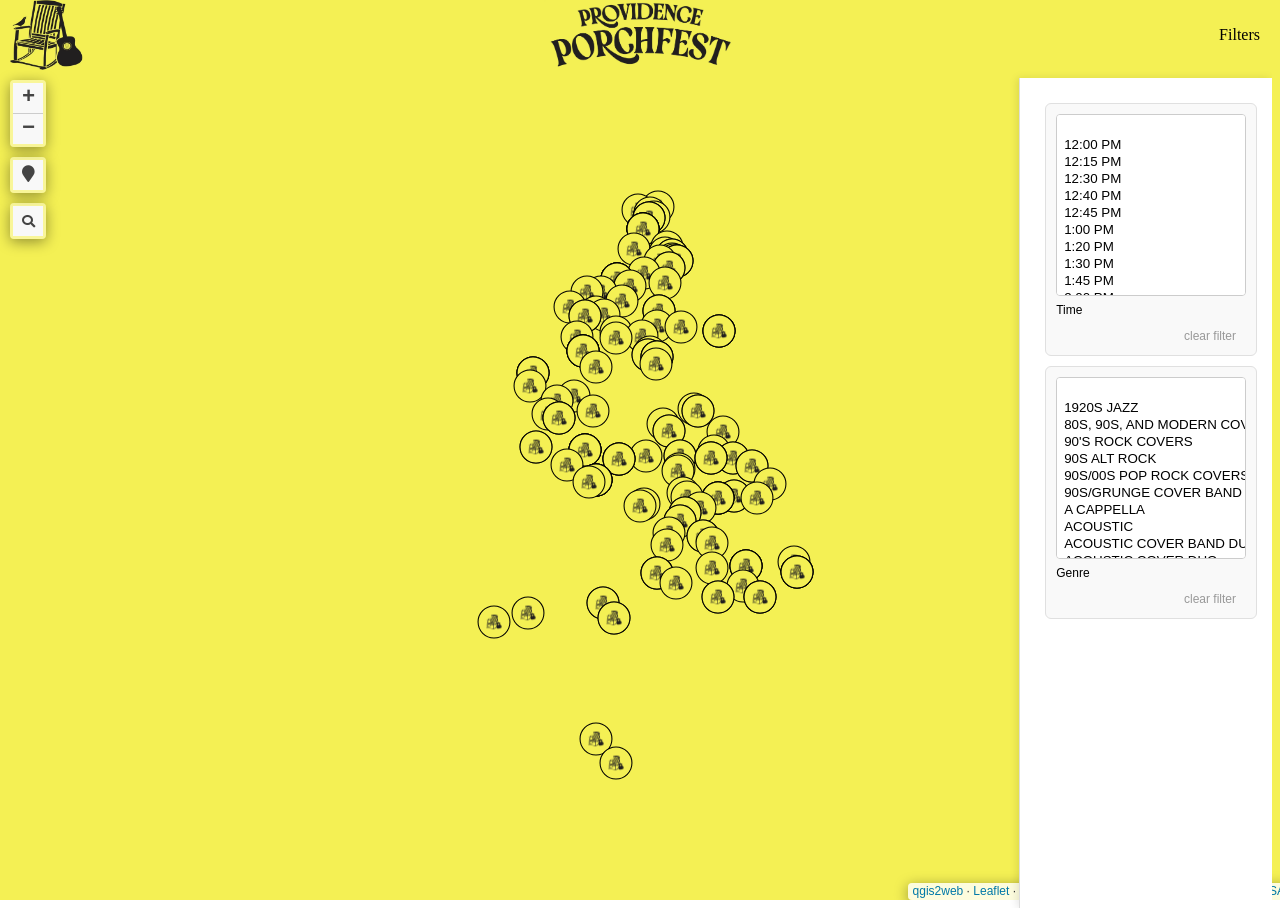
==== index.html @ 0c7246b8 "Add files via upload" ====
<!doctype html>
<html lang="en">
    <head>
        <meta charset="utf-8">
        <meta http-equiv="X-UA-Compatible" content="IE=edge">
        <meta name="viewport" content="initial-scale=1,user-scalable=no,maximum-scale=1,width=device-width">
        <meta name="mobile-web-app-capable" content="yes">
        <meta name="apple-mobile-web-app-capable" content="yes">
        <link rel="stylesheet" href="css/leaflet.css">
        <link rel="stylesheet" href="css/L.Control.Layers.Tree.css">
        <link rel="stylesheet" href="css/L.Control.Locate.min.css">
        <link rel="stylesheet" href="css/qgis2web.css">
        <link rel="stylesheet" href="css/fontawesome-all.min.css">
        <link rel="stylesheet" href="css/filter.css">
<link rel="stylesheet" href="css/nouislider.min.css">
        <link rel="stylesheet" href="css/leaflet.photon.css">
        <style>
        html, body, {
            width: 100%;
            height: 100%;
            padding: 0;
            margin: 0;
        }
        </style>
        <title></title>
    </head>
    <body>
	<div id="header">
   		<img id="chair" src="css/images/chair.png" alt="Chair">
   		<img id="mainHeader" src="css/images/header.png" alt="Map Header">
  	<div id="filterToggle">Filters</div>
	</div>
	<div id="map"></div>
	<div id="bottomControls">
    		<button id="timeBtn">Time</button>
    		<button id="genreBtn">Genre</button>
	</div>
        <script src="js/qgis2web_expressions.js"></script>
        <script src="js/leaflet.js"></script>
	<script src="js/OverlappingMarkerSpiderfier.js"></script>
        <script src="js/L.Control.Layers.Tree.min.js"></script>
        <script src="js/L.Control.Locate.min.js"></script>
        <script src="js/leaflet.rotatedMarker.js"></script>
        <script src="js/leaflet.pattern.js"></script>
        <script src="js/leaflet-hash.js"></script>
        <script src="js/Autolinker.min.js"></script>
        <script src="js/rbush.min.js"></script>
        <script src="js/labelgun.min.js"></script>
        <script src="js/labels.js"></script>
        <script src="js/leaflet.photon.js"></script>
        <script src="js/tailDT.js"></script>
<script src="js/nouislider.min.js"></script>
<script src="js/wNumb.js"></script>
        <script src="data/geocodeq_1.js"></script>
        <script>
        var map = L.map('map', {
            zoomControl:false, maxZoom:28, minZoom:1
        });
	var oms = new OverlappingMarkerSpiderfier(map, {
  	  keepSpiderfied: true,
  	  nearbyDistance: 20,
   	 circleSpiralSwitchover: 9
	});
	var isSpiderfying = false;
	oms.addListener('spiderfy', function(markers) {
   	 isSpiderfying = true;
  	  markers.forEach(function(marker) {
    	    marker.closePopup();
  	  });
    setTimeout(function() {
        isSpiderfying = false;
    }, 100);
});
        var hash = new L.Hash(map);
        map.attributionControl.setPrefix('<a href="https://github.com/qgis2web/qgis2web" target="_blank">qgis2web</a> &middot; <a href="https://leafletjs.com" title="A JS library for interactive maps">Leaflet</a> &middot; <a href="https://qgis.org">QGIS</a>');
        var autolinker = new Autolinker({truncate: {length: 30, location: 'smart'}});
        // remove popup's row if "visible-with-data"
        function removeEmptyRowsFromPopupContent(content, feature) {
         var tempDiv = document.createElement('div');
         tempDiv.innerHTML = content;
         var rows = tempDiv.querySelectorAll('tr');
         for (var i = 0; i < rows.length; i++) {
             var td = rows[i].querySelector('td.visible-with-data');
             var key = td ? td.id : '';
             if (td && td.classList.contains('visible-with-data') && feature.properties[key] == null) {
                 rows[i].parentNode.removeChild(rows[i]);
             }
         }
         return tempDiv.innerHTML;
        }
        // modify popup if contains media
        function addClassToPopupIfMedia(content, popup) {
            var tempDiv = document.createElement('div');
            tempDiv.innerHTML = content;
            var imgTd = tempDiv.querySelector('td img');
            if (imgTd) {
                var src = imgTd.getAttribute('src');
                if (/\.(jpg|jpeg|png|gif|bmp|webp|avif)$/i.test(src)) {
                    popup._contentNode.classList.add('media');
                    setTimeout(function() {
                        popup.update();
                    }, 10);
                } else if (/\.(mp3|wav|ogg|aac)$/i.test(src)) {
                    var audio = document.createElement('audio');
                    audio.controls = true;
                    audio.src = src;
                    imgTd.parentNode.replaceChild(audio, imgTd);
                    popup._contentNode.classList.add('media');
                    setTimeout(function() {
                        popup.setContent(tempDiv.innerHTML);
                        popup.update();
                    }, 10);
                } else if (/\.(mp4|webm|ogg|mov)$/i.test(src)) {
                    var video = document.createElement('video');
                    video.controls = true;
                    video.src = src;
                    video.style.width = "400px";
                    video.style.height = "300px";
                    video.style.maxHeight = "60vh";
                    video.style.maxWidth = "60vw";
                    imgTd.parentNode.replaceChild(video, imgTd);
                    popup._contentNode.classList.add('media');
                    // Aggiorna il popup quando il video carica i metadati
                    video.addEventListener('loadedmetadata', function() {
                        popup.update();
                    });
                    setTimeout(function() {
                        popup.setContent(tempDiv.innerHTML);
                        popup.update();
                    }, 10);
                } else {
                    popup._contentNode.classList.remove('media');
                }
            } else {
                popup._contentNode.classList.remove('media');
            }
        }
        var zoomControl = L.control.zoom({
            position: 'topleft'
        }).addTo(map);
        L.control.locate({locateOptions: {maxZoom: 19}}).addTo(map);
        var bounds_group = new L.featureGroup([]);
        function setBounds() {
            if (bounds_group.getLayers().length) {
                map.fitBounds(bounds_group.getBounds());
            }
        }
        map.createPane('pane_OSMStandard_0');
        map.getPane('pane_OSMStandard_0').style.zIndex = 400;
        var layer_OSMStandard_0 = L.tileLayer('https://tile.openstreetmap.org/{z}/{x}/{y}.png', {
            pane: 'pane_OSMStandard_0',
            opacity: 1.0,
            attribution: '<a href="https://www.openstreetmap.org/copyright">© OpenStreetMap contributors, CC-BY-SA</a>',
            minZoom: 1,
            maxZoom: 28,
            minNativeZoom: 0,
            maxNativeZoom: 19
        });
        layer_OSMStandard_0;
        map.addLayer(layer_OSMStandard_0);
        function pop_geocodeq_1(feature, layer) {
            var popupContent = '<table>\
                    <tr>\
                        <th scope="row">Artist Nam</th>\
                        <td class="visible-with-data" id="Artist Nam">' + (feature.properties['Artist Nam'] !== null ? autolinker.link(String(feature.properties['Artist Nam']).replace(/'/g, '\'').toLocaleString()) : '') + '</td>\
                    </tr>\
                    <tr>\
                        <th scope="row">Genre</th>\
                        <td class="visible-with-data" id="Genre">' + (feature.properties['Genre'] !== null ? autolinker.link(String(feature.properties['Genre']).replace(/'/g, '\'').toLocaleString()) : '') + '</td>\
                    </tr>\
                    <tr>\
                        <th scope="row">Address</th>\
                        <td class="visible-with-data" id="Address">' + (feature.properties['Address'] !== null ? autolinker.link(String(feature.properties['Address']).replace(/'/g, '\'').toLocaleString()) : '') + '</td>\
                    </tr>\
                    <tr>\
                        <th scope="row">Time</th>\
                        <td class="visible-with-data" id="Time">' + (feature.properties['Time'] !== null ? autolinker.link(String(feature.properties['Time']).replace(/'/g, '\'').toLocaleString()) : '') + '</td>\
                    </tr>\
                    <tr>\
                        <th scope="row">Googe Maps</th>\
                        <td class="visible-with-data" id="Googe Maps">' + (feature.properties['Googe Maps'] !== null ? autolinker.link(String(feature.properties['Googe Maps']).replace(/'/g, '\'').toLocaleString()) : '') + '</td>\
			</tr>\
                    <tr>\
                        <th scope="row">Apple Maps</th>\
                        <td class="visible-with-data" id="Apple Maps">' + (feature.properties['Apple Maps'] !== null ? autolinker.link(String(feature.properties['Apple Maps']).replace(/'/g, '\'').toLocaleString()) : '') + '</td>\
                    </tr>\
                </table>';
            var content = removeEmptyRowsFromPopupContent(popupContent, feature);
			layer.on('popupopen', function(e) {
				addClassToPopupIfMedia(content, e.popup);
			});
		layer.bindPopup(content, { maxHeight: 400 });
		layer.on('popupopen', function(e) {
   		 if (isSpiderfying) {
     		   layer.closePopup();
   		 }
		});
		}
	        function style_geocodeq_1_0() {
            return {
                pane: 'pane_geocodeq_1',
        rotationAngle: 0.0,
        rotationOrigin: 'center center',
        icon: L.icon({
            iconUrl: 'markers/geocodeq_1.svg',
            iconSize: [34.199999999999996, 34.199999999999996]
        }),
                interactive: true,
            }
        }
        map.createPane('pane_geocodeq_1');
        map.getPane('pane_geocodeq_1').style.zIndex = 401;
        map.getPane('pane_geocodeq_1').style['mix-blend-mode'] = 'normal';
        var layer_geocodeq_1 = new L.geoJson(json_geocodeq_1, {
            attribution: '',
            interactive: true,
            dataVar: 'json_geocodeq_1',
            layerName: 'layer_geocodeq_1',
            pane: 'pane_geocodeq_1',
            onEachFeature: pop_geocodeq_1,
            pointToLayer: function (feature, latlng) {
                var context = {
                    feature: feature,
                    variables: {}
                };
		var marker = L.marker(latlng, style_geocodeq_1_0(feature));
		marker.on('click', function(e) {
    		if (isSpiderfying) {
      		  L.DomEvent.stop(e);      
       		 marker.closePopup();            		
		 return;
   		 }
		});

		oms.addMarker(marker);   // spiderfy still works
		return marker;

           	 },
        });
        bounds_group.addLayer(layer_geocodeq_1);
        map.addLayer(layer_geocodeq_1);
        const url = {"Nominatim OSM": "https://nominatim.openstreetmap.org/search?format=geojson&addressdetails=1&",
        "France BAN": "https://api-adresse.data.gouv.fr/search/?"}
        var photonControl = L.control.photon({
            url: url["Nominatim OSM"],
            feedbackLabel: '',
            position: 'topleft',
            includePosition: true,
            initial: true,
            // resultsHandler: myHandler,
        }).addTo(map);
        photonControl._container.childNodes[0].style.borderRadius="10px"
        // Create a variable to store the geoJSON data
        var x = null;
        // Create a variable to store the marker
        var marker = null;
        // Add an event listener to the Photon control to create a marker from the returned geoJSON data
        var z = null;
        photonControl.on('selected', function(e) {
            console.log(photonControl.search.resultsContainer);
            if (x != null) {
                map.removeLayer(obj3.marker);
                map.removeLayer(x);
            }
            obj2.gcd = e.choice;
            x = L.geoJSON(obj2.gcd).addTo(map);
            var label = typeof obj2.gcd.properties.label === 'undefined' ? obj2.gcd.properties.display_name : obj2.gcd.properties.label;
            obj3.marker = L.marker(x.getLayers()[0].getLatLng()).bindPopup(label).addTo(map);
            map.setView(x.getLayers()[0].getLatLng(), 17);
            z = typeof e.choice.properties.label === 'undefined'? e.choice.properties.display_name : e.choice.properties.label;
            console.log(e);
            e.target.input.value = z;
        });
        var search = document.getElementsByClassName("leaflet-photon leaflet-control")[0];
        search.classList.add("leaflet-control-search")
        search.style.display = "flex";
        search.style.backgroundColor="rgba(255,255,255,0.5)" 

        // Create the new button element
        var button = document.createElement("div");
        button.id = "gcd-button-control";
        button.className = "gcd-gl-btn fa fa-search search-button";

        // Insert the button at the beginning of the search control
        search.insertBefore(button, search.firstChild);
        last = search.lastChild;
        last.style.display = "none";
        button.addEventListener("click", function (e) {
            if (last.style.display === "none") {
                last.style.display = "block";
            } else {
                last.style.display = "none";
            }
        });
        setBounds();
        var mapDiv = document.getElementById('map');
        var row = document.createElement('div');
        row.className="row";
        row.id="all";
        row.style.height = "100%";
        var col1 = document.createElement('div');
        col1.className="col9";
        col1.id = "mapWindow";
        col1.style.height = "99%";
        col1.style.width = "80%";
        col1.style.display = "inline-block";
        var col2 = document.createElement('div');
        col2.className="col3";
        col2.id = "menu";
        col2.style.display = "inline-block";
        mapDiv.parentNode.insertBefore(row, mapDiv);
        document.getElementById("all").appendChild(col1);
        document.getElementById("all").appendChild(col2);
        col1.appendChild(mapDiv)
        var Filters = {"Time": "str","Genre": "str"};
        function filterFunc() {
          map.eachLayer(function(lyr){
          if ("options" in lyr && "dataVar" in lyr["options"]){
            features = this[lyr["options"]["dataVar"]].features.slice(0);
            try{
              for (key in Filters){
                keyS = key.replace(/[^a-zA-Z0-9_]/g, "")
                if (Filters[key] == "str" || Filters[key] == "bool"){
                  var selection = [];
                  var options = document.getElementById("sel_" + keyS).options
                  for (var i=0; i < options.length; i++) {
                    if (options[i].selected) selection.push(options[i].value);
                  }
                    try{
                      if (key in features[0].properties){
                        for (i = features.length - 1;
                          i >= 0; --i){
                          if (selection.indexOf(
                          features[i].properties[key])<0
                          && selection.length>0) {
                          features.splice(i,1);
                          }
                        }
                      }
                    } catch(err){
                  }
                }
                if (Filters[key] == "int"){
                  sliderVals =  document.getElementById(
                    "div_" + keyS).noUiSlider.get();
                  try{
                    if (key in features[0].properties){
                    for (i = features.length - 1; i >= 0; --i){
                      if (parseInt(features[i].properties[key])
                          < sliderVals[0]
                          || parseInt(features[i].properties[key])
                          > sliderVals[1]){
                            features.splice(i,1);
                          }
                        }
                      }
                    } catch(err){
                    }
                  }
                if (Filters[key] == "real"){
                  sliderVals =  document.getElementById(
                    "div_" + keyS).noUiSlider.get();
                  try{
                    if (key in features[0].properties){
                    for (i = features.length - 1; i >= 0; --i){
                      if (features[i].properties[key]
                          < sliderVals[0]
                          || features[i].properties[key]
                          > sliderVals[1]){
                            features.splice(i,1);
                          }
                        }
                      }
                    } catch(err){
                    }
                  }
                if (Filters[key] == "date"
                  || Filters[key] == "datetime"
                  || Filters[key] == "time"){
                  try{
                    if (key in features[0].properties){
                      HTMLkey = key.replace(/[&\/\\#,+()$~%.'":*?<>{} ]/g, '');
                      startdate = document.getElementById("dat_" +
                        HTMLkey + "_date1").value.replace(" ", "T");
                      enddate = document.getElementById("dat_" +
                        HTMLkey + "_date2").value.replace(" ", "T");
                      for (i = features.length - 1; i >= 0; --i){
                        if (features[i].properties[key] < startdate
                          || features[i].properties[key] > enddate){
                          features.splice(i,1);
                        }
                      }
                    }
                  } catch(err){
                  }
                }
              }
            } catch(err){
            }
          this[lyr["options"]["layerName"]].clearLayers();
          this[lyr["options"]["layerName"]].addData(features);
          }
          })
        }
            document.getElementById("menu").appendChild(
                document.createElement("div"));
            var div_Time = document.createElement('div');
            div_Time.id = "div_Time";
            div_Time.className= "filterselect";
            document.getElementById("menu").appendChild(div_Time);
            sel_Time = document.createElement('select');
            sel_Time.multiple = true;
            sel_Time.size = 10;
            sel_Time.id = "sel_Time";
            var Time_options_str = "<option value='' unselected></option>";
            sel_Time.onchange = function(){filterFunc()};
            Time_options_str  += '<option value="12:00 PM">12:00 PM</option>';
            Time_options_str  += '<option value="12:15 PM">12:15 PM</option>';
            Time_options_str  += '<option value="12:30 PM">12:30 PM</option>';
            Time_options_str  += '<option value="12:40 PM">12:40 PM</option>';
            Time_options_str  += '<option value="12:45 PM">12:45 PM</option>';
            Time_options_str  += '<option value="1:00 PM">1:00 PM</option>';
            Time_options_str  += '<option value="1:20 PM">1:20 PM</option>';
            Time_options_str  += '<option value="1:30 PM">1:30 PM</option>';
            Time_options_str  += '<option value="1:45 PM">1:45 PM</option>';
            Time_options_str  += '<option value="2:00 PM">2:00 PM</option>';
            Time_options_str  += '<option value="2:15 PM">2:15 PM</option>';
            Time_options_str  += '<option value="2:30 PM">2:30 PM</option>';
            Time_options_str  += '<option value="2:40 PM">2:40 PM</option>';
            Time_options_str  += '<option value="2:45 PM">2:45 PM</option>';
            Time_options_str  += '<option value="3:00 PM">3:00 PM</option>';
            Time_options_str  += '<option value="3:15 PM">3:15 PM</option>';
            Time_options_str  += '<option value="3:20 PM">3:20 PM</option>';
            Time_options_str  += '<option value="3:30 PM">3:30 PM</option>';
            Time_options_str  += '<option value="3:45 PM">3:45 PM</option>';
            Time_options_str  += '<option value="4:00 PM">4:00 PM</option>';
            Time_options_str  += '<option value="4:15 PM">4:15 PM</option>';
            Time_options_str  += '<option value="4:30 PM">4:30 PM</option>';
            Time_options_str  += '<option value="4:45 PM">4:45 PM</option>';
            Time_options_str  += '<option value="5:00 PM">5:00 PM</option>';
            Time_options_str  += '<option value="5:30 PM">5:30 PM</option>';
            sel_Time.innerHTML = Time_options_str;
            div_Time.appendChild(sel_Time);
            var lab_Time = document.createElement('div');
            lab_Time.innerHTML = 'Time';
            lab_Time.className = 'filterlabel';
            div_Time.appendChild(lab_Time);
            var reset_Time = document.createElement('div');
            reset_Time.innerHTML = 'clear filter';
            reset_Time.className = 'filterlabel';
            reset_Time.onclick = function() {
                var options = document.getElementById("sel_Time").options;
                for (var i=0; i < options.length; i++) {
                    options[i].selected = false;
                }
                filterFunc();
            };
            div_Time.appendChild(reset_Time);
            document.getElementById("menu").appendChild(
                document.createElement("div"));
            var div_Genre = document.createElement('div');
            div_Genre.id = "div_Genre";
            div_Genre.className= "filterselect";
            document.getElementById("menu").appendChild(div_Genre);
            sel_Genre = document.createElement('select');
            sel_Genre.multiple = true;
            sel_Genre.size = 10;
            sel_Genre.id = "sel_Genre";
            var Genre_options_str = "<option value='' unselected></option>";
            sel_Genre.onchange = function(){filterFunc()};
            Genre_options_str  += '<option value="1920S JAZZ">1920S JAZZ</option>';
            Genre_options_str  += '<option value="80S, 90S, AND MODERN COVERS">80S, 90S, AND MODERN COVERS</option>';
            Genre_options_str  += '<option value="90&apos;S ROCK COVERS">90&apos;S ROCK COVERS</option>';
            Genre_options_str  += '<option value="90S ALT ROCK">90S ALT ROCK</option>';
            Genre_options_str  += '<option value="90S/00S POP ROCK COVERS">90S/00S POP ROCK COVERS</option>';
            Genre_options_str  += '<option value="90S/GRUNGE COVER BAND">90S/GRUNGE COVER BAND</option>';
            Genre_options_str  += '<option value="A CAPPELLA">A CAPPELLA</option>';
            Genre_options_str  += '<option value="ACOUSTIC">ACOUSTIC</option>';
            Genre_options_str  += '<option value="ACOUSTIC COVER BAND DUO">ACOUSTIC COVER BAND DUO</option>';
            Genre_options_str  += '<option value="ACOUSTIC COVER DUO">ACOUSTIC COVER DUO</option>';
            Genre_options_str  += '<option value="ACOUSTIC COVERS">ACOUSTIC COVERS</option>';
            Genre_options_str  += '<option value="ACOUSTIC DEAD, DYLAN AND STUFF">ACOUSTIC DEAD, DYLAN AND STUFF</option>';
            Genre_options_str  += '<option value="ACOUSTIC FOLK SINGER/SONGWRITER">ACOUSTIC FOLK SINGER/SONGWRITER</option>';
            Genre_options_str  += '<option value="ACOUSTIC FOLK, ROOTS, ROCK, REGGAE, SOUL, R&B, BLUES">ACOUSTIC FOLK, ROOTS, ROCK, REGGAE, SOUL, R&B, BLUES</option>';
            Genre_options_str  += '<option value="ACOUSTIC ROCK AND BLUES">ACOUSTIC ROCK AND BLUES</option>';
            Genre_options_str  += '<option value="ACOUSTIC ROCK COVERS">ACOUSTIC ROCK COVERS</option>';
            Genre_options_str  += '<option value="ACOUSTIC SOUL">ACOUSTIC SOUL</option>';
            Genre_options_str  += '<option value="ACTIVIST STREET BAND">ACTIVIST STREET BAND</option>';
            Genre_options_str  += '<option value="AFROFUNK">AFROFUNK</option>';
            Genre_options_str  += '<option value="ALT ROCK">ALT ROCK</option>';
            Genre_options_str  += '<option value="AMERICANA / FOLK / ROCK / COUNTRY">AMERICANA / FOLK / ROCK / COUNTRY</option>';
            Genre_options_str  += '<option value="AMERICANA, CLASSIC ROCK">AMERICANA, CLASSIC ROCK</option>';
            Genre_options_str  += '<option value="AMERICANA/FOLK/ACOUSTIC">AMERICANA/FOLK/ACOUSTIC</option>';
            Genre_options_str  += '<option value="AMERICANA/FOLK/BLUES">AMERICANA/FOLK/BLUES</option>';
            Genre_options_str  += '<option value="AMERICANA/SINGER-SONGWRITER">AMERICANA/SINGER-SONGWRITER</option>';
            Genre_options_str  += '<option value="ANTI-CAPITALIST FOLK">ANTI-CAPITALIST FOLK</option>';
            Genre_options_str  += '<option value="ART ROCK">ART ROCK</option>';
            Genre_options_str  += '<option value="BLUEGRASS">BLUEGRASS</option>';
            Genre_options_str  += '<option value="BLUEGRASS, FOLK">BLUEGRASS, FOLK</option>';
            Genre_options_str  += '<option value="BRASS ENSEMBLE">BRASS ENSEMBLE</option>';
            Genre_options_str  += '<option value="CAJUN">CAJUN</option>';
            Genre_options_str  += '<option value="CHILDREN&apos;S MUSIC">CHILDREN&apos;S MUSIC</option>';
            Genre_options_str  += '<option value="CHOIR">CHOIR</option>';
            Genre_options_str  += '<option value="CLASSIC & 90S ROCK">CLASSIC & 90S ROCK</option>';
            Genre_options_str  += '<option value="CLASSIC HITS & ORIGINALS">CLASSIC HITS & ORIGINALS</option>';
            Genre_options_str  += '<option value="CLASSIC ROCK">CLASSIC ROCK</option>';
            Genre_options_str  += '<option value="CLASSIC ROCK & OTHER ROCK COVERS">CLASSIC ROCK & OTHER ROCK COVERS</option>';
            Genre_options_str  += '<option value="CLASSIC ROCK - FOLK - INDIE">CLASSIC ROCK - FOLK - INDIE</option>';
            Genre_options_str  += '<option value="CLASSIC ROCK AND ORIGINALS">CLASSIC ROCK AND ORIGINALS</option>';
            Genre_options_str  += '<option value="CLASSIC ROCK/JAZZ/BLUES">CLASSIC ROCK/JAZZ/BLUES</option>';
            Genre_options_str  += '<option value="CLASSICAL GUITAR">CLASSICAL GUITAR</option>';
            Genre_options_str  += '<option value="CONTRADANCE BAND">CONTRADANCE BAND</option>';
            Genre_options_str  += '<option value="COUNTRY ROCK TRIO">COUNTRY ROCK TRIO</option>';
            Genre_options_str  += '<option value="COUNTRY-DRENCHED ROCK">COUNTRY-DRENCHED ROCK</option>';
            Genre_options_str  += '<option value="COVER BAND - POP, ROCK, FUNK">COVER BAND - POP, ROCK, FUNK</option>';
            Genre_options_str  += '<option value="DAD GRASS">DAD GRASS</option>';
            Genre_options_str  += '<option value="DJ">DJ</option>';
            Genre_options_str  += '<option value="DJANGO GYPSY JAZZ">DJANGO GYPSY JAZZ</option>';
            Genre_options_str  += '<option value="DJING AND BREAKING">DJING AND BREAKING</option>';
            Genre_options_str  += '<option value="ECLECTIC FOLK/ROCK">ECLECTIC FOLK/ROCK</option>';
            Genre_options_str  += '<option value="ECLECTIC ROCK COVERS">ECLECTIC ROCK COVERS</option>';
            Genre_options_str  += '<option value="ELECTIC FOLK MUSIC">ELECTIC FOLK MUSIC</option>';
            Genre_options_str  += '<option value="ELECTRIC COVERS FROM 60S/70S/80S">ELECTRIC COVERS FROM 60S/70S/80S</option>';
            Genre_options_str  += '<option value="ELECTRONIC LOOPING">ELECTRONIC LOOPING</option>';
            Genre_options_str  += '<option value="ELECTRONICS & ACCORDION">ELECTRONICS & ACCORDION</option>';
            Genre_options_str  += '<option value="ETHEREAL FOLK COUNTRY ALT">ETHEREAL FOLK COUNTRY ALT</option>';
            Genre_options_str  += '<option value="FATHER SON ACOUSTIC DUO">FATHER SON ACOUSTIC DUO</option>';
            Genre_options_str  += '<option value="FOLK">FOLK</option>';
            Genre_options_str  += '<option value="FOLK ACOUSTIC">FOLK ACOUSTIC</option>';
            Genre_options_str  += '<option value="FOLK ACOUSTIC DUO">FOLK ACOUSTIC DUO</option>';
            Genre_options_str  += '<option value="FOLK FINGERSTYLE SONGWRITER">FOLK FINGERSTYLE SONGWRITER</option>';
            Genre_options_str  += '<option value="FOLK GUITARIST">FOLK GUITARIST</option>';
            Genre_options_str  += '<option value="FOLK ROCK">FOLK ROCK</option>';
            Genre_options_str  += '<option value="FOLK ROCK / 90S ALT ROCK">FOLK ROCK / 90S ALT ROCK</option>';
            Genre_options_str  += '<option value="FOLK ROCK DUO">FOLK ROCK DUO</option>';
            Genre_options_str  += '<option value="FOLK ROCK, ORIGINALS">FOLK ROCK, ORIGINALS</option>';
            Genre_options_str  += '<option value="FOLK, ACOUSTIC">FOLK, ACOUSTIC</option>';
            Genre_options_str  += '<option value="FOLK, ALTERNATIVE">FOLK, ALTERNATIVE</option>';
            Genre_options_str  += '<option value="FOLK, COUNTRY">FOLK, COUNTRY</option>';
            Genre_options_str  += '<option value="FOLK-ROCK COVER BAND">FOLK-ROCK COVER BAND</option>';
            Genre_options_str  += '<option value="FOLK/ACOUSTIC">FOLK/ACOUSTIC</option>';
            Genre_options_str  += '<option value="FOLK/COUNTRY/BLUES/R&B/SOFT ROCK DUO">FOLK/COUNTRY/BLUES/R&B/SOFT ROCK DUO</option>';
            Genre_options_str  += '<option value="FOLK/INDIE/POP DUO">FOLK/INDIE/POP DUO</option>';
            Genre_options_str  += '<option value="FOLK/JAM">FOLK/JAM</option>';
            Genre_options_str  += '<option value="FOLK/POP/SOUL">FOLK/POP/SOUL</option>';
            Genre_options_str  += '<option value="FREAK FOLK">FREAK FOLK</option>';
            Genre_options_str  += '<option value="FRENCH JAZZ AND MORE">FRENCH JAZZ AND MORE</option>';
            Genre_options_str  += '<option value="FUNK/DISCO">FUNK/DISCO</option>';
            Genre_options_str  += '<option value="FUNKY PIRATE PARTY EXPERIENCE">FUNKY PIRATE PARTY EXPERIENCE</option>';
            Genre_options_str  += '<option value="GARAGE/JANGLE/ALTERNATIVE ROCK">GARAGE/JANGLE/ALTERNATIVE ROCK</option>';
            Genre_options_str  += '<option value="HAWAIIAN FOLK MUSIC">HAWAIIAN FOLK MUSIC</option>';
            Genre_options_str  += '<option value="HIGH OCTANE GARAGE ROCK ORIGINALS">HIGH OCTANE GARAGE ROCK ORIGINALS</option>';
            Genre_options_str  += '<option value="HIP HOP">HIP HOP</option>';
            Genre_options_str  += '<option value="HIP HOP, ROCK">HIP HOP, ROCK</option>';
            Genre_options_str  += '<option value="INDIE COVERS">INDIE COVERS</option>';
            Genre_options_str  += '<option value="INDIE FOLK">INDIE FOLK</option>';
            Genre_options_str  += '<option value="INDIE FOLK ROCK">INDIE FOLK ROCK</option>';
            Genre_options_str  += '<option value="INDIE ORIGINALS">INDIE ORIGINALS</option>';
            Genre_options_str  += '<option value="INDIE POP PIANO ROCK">INDIE POP PIANO ROCK</option>';
            Genre_options_str  += '<option value="INDIE ROCK">INDIE ROCK</option>';
            Genre_options_str  += '<option value="INDIE ROCK DUO">INDIE ROCK DUO</option>';
            Genre_options_str  += '<option value="INDIE ROCK ORIGINALS">INDIE ROCK ORIGINALS</option>';
            Genre_options_str  += '<option value="INDIE ROCK WITH TEETH">INDIE ROCK WITH TEETH</option>';
            Genre_options_str  += '<option value="INDIE ROCK, INDIE FOLK">INDIE ROCK, INDIE FOLK</option>';
            Genre_options_str  += '<option value="INDIE ROCK/ALT-COUNTRY">INDIE ROCK/ALT-COUNTRY</option>';
            Genre_options_str  += '<option value="INTERNATIONAL MUSIC">INTERNATIONAL MUSIC</option>';
            Genre_options_str  += '<option value="IRISH FOLK/PUB ROCK">IRISH FOLK/PUB ROCK</option>';
            Genre_options_str  += '<option value="JAZZ">JAZZ</option>';
            Genre_options_str  += '<option value="JAZZ / ELECTRONIC">JAZZ / ELECTRONIC</option>';
            Genre_options_str  += '<option value="JAZZ PSYCH ROCK">JAZZ PSYCH ROCK</option>';
            Genre_options_str  += '<option value="JAZZ, FUNK, BLUES">JAZZ, FUNK, BLUES</option>';
            Genre_options_str  += '<option value="JAZZ/CLASSICAL IMPROVISATION">JAZZ/CLASSICAL IMPROVISATION</option>';
            Genre_options_str  += '<option value="KID FOCUSED MUSIC">KID FOCUSED MUSIC</option>';
            Genre_options_str  += '<option value="KLEZMER">KLEZMER</option>';
            Genre_options_str  += '<option value="MASTER DRUMMER FROM MALI">MASTER DRUMMER FROM MALI</option>';
            Genre_options_str  += '<option value="MELODIC MELANCHOLY">MELODIC MELANCHOLY</option>';
            Genre_options_str  += '<option value="MIDDLE EASTERN INDIE ROCK">MIDDLE EASTERN INDIE ROCK</option>';
            Genre_options_str  += '<option value="MISSISSIPPI BLUES">MISSISSIPPI BLUES</option>';
            Genre_options_str  += '<option value="MODERN CHORAL MUSIC">MODERN CHORAL MUSIC</option>';
            Genre_options_str  += '<option value="NEIL YOUNG TRIBUTE">NEIL YOUNG TRIBUTE</option>';
            Genre_options_str  += '<option value="NEO-SOUL, JAZZ, R&B, FUNK">NEO-SOUL, JAZZ, R&B, FUNK</option>';
            Genre_options_str  += '<option value="ODDITIES OF POP, BLUES, AND JAZZ">ODDITIES OF POP, BLUES, AND JAZZ</option>';
            Genre_options_str  += '<option value="OLD TIME">OLD TIME</option>';
            Genre_options_str  += '<option value="ORIGINAL COUNTRY">ORIGINAL COUNTRY</option>';
            Genre_options_str  += '<option value="ORIGINAL INDIE ROCK">ORIGINAL INDIE ROCK</option>';
            Genre_options_str  += '<option value="PARTY BRASS BAND">PARTY BRASS BAND</option>';
            Genre_options_str  += '<option value="PIANO BAR">PIANO BAR</option>';
            Genre_options_str  += '<option value="POP / INDIE ROCK">POP / INDIE ROCK</option>';
            Genre_options_str  += '<option value="POP PUNK/ GARAGE ROCK">POP PUNK/ GARAGE ROCK</option>';
            Genre_options_str  += '<option value="POP PUNK/ALT ROCK">POP PUNK/ALT ROCK</option>';
            Genre_options_str  += '<option value="POP, ALTERNATIVE POP">POP, ALTERNATIVE POP</option>';
            Genre_options_str  += '<option value="POP-COVER BAND">POP-COVER BAND</option>';
            Genre_options_str  += '<option value="PSYCHEDELIC R&B">PSYCHEDELIC R&B</option>';
            Genre_options_str  += '<option value="PUNK">PUNK</option>';
            Genre_options_str  += '<option value="PURPLE ROCK PRINCESS">PURPLE ROCK PRINCESS</option>';
            Genre_options_str  += '<option value="QUEER MUSIC SINGER/SONGWRITER">QUEER MUSIC SINGER/SONGWRITER</option>';
            Genre_options_str  += '<option value="R&B, AND AFRO CARIBBEAN">R&B, AND AFRO CARIBBEAN</option>';
            Genre_options_str  += '<option value="R&B, JAZZ, FUNK, SWING, BLUES">R&B, JAZZ, FUNK, SWING, BLUES</option>';
            Genre_options_str  += '<option value="REGGAE">REGGAE</option>';
            Genre_options_str  += '<option value="RETRO: SWING, BLUES, JAZZ">RETRO: SWING, BLUES, JAZZ</option>';
            Genre_options_str  += '<option value="ROCK">ROCK</option>';
            Genre_options_str  += '<option value="ROCK - CLASSIC 1970&apos;S COVERS">ROCK - CLASSIC 1970&apos;S COVERS</option>';
            Genre_options_str  += '<option value="ROCK AND R&B COVER BAND">ROCK AND R&B COVER BAND</option>';
            Genre_options_str  += '<option value="ROCK AND ROLL/AMERICANA">ROCK AND ROLL/AMERICANA</option>';
            Genre_options_str  += '<option value="ROCK COVERS AND ORIGINALS">ROCK COVERS AND ORIGINALS</option>';
            Genre_options_str  += '<option value="ROCK DUO">ROCK DUO</option>';
            Genre_options_str  += '<option value="ROCK HITS AND DANCE">ROCK HITS AND DANCE</option>';
            Genre_options_str  += '<option value="ROCK TRIO PLAYING COVERS">ROCK TRIO PLAYING COVERS</option>';
            Genre_options_str  += '<option value="ROCK&ROLL ORIGINALS AND COVERS">ROCK&ROLL ORIGINALS AND COVERS</option>';
            Genre_options_str  += '<option value="ROCK/FOLK/BLUES">ROCK/FOLK/BLUES</option>';
            Genre_options_str  += '<option value="SCI FI SPACE ROCK">SCI FI SPACE ROCK</option>';
            Genre_options_str  += '<option value="SHOEGAZE JAZZ ROCK">SHOEGAZE JAZZ ROCK</option>';
            Genre_options_str  += '<option value="SINGER SONG METAL">SINGER SONG METAL</option>';
            Genre_options_str  += '<option value="SINGER SONGWRITER">SINGER SONGWRITER</option>';
            Genre_options_str  += '<option value="SINGER-SONGWRITER, FOLK, BLUES">SINGER-SONGWRITER, FOLK, BLUES</option>';
            Genre_options_str  += '<option value="SINGER/SONGWRITER">SINGER/SONGWRITER</option>';
            Genre_options_str  += '<option value="SINGER/SONGWRITER/COMEDY">SINGER/SONGWRITER/COMEDY</option>';
            Genre_options_str  += '<option value="SOUL-INFUSED ROCK">SOUL-INFUSED ROCK</option>';
            Genre_options_str  += '<option value="TBA">TBA</option>';
            Genre_options_str  += '<option value="TRADITIONAL IRISH MUSIC">TRADITIONAL IRISH MUSIC</option>';
            Genre_options_str  += '<option value="WALL OF FOLK">WALL OF FOLK</option>';
            Genre_options_str  += '<option value="WHIMSICAL AND WISTFUL INDIE FOLK">WHIMSICAL AND WISTFUL INDIE FOLK</option>';
            Genre_options_str  += '<option value="WORLD, EARLY, AND AMERICAN">WORLD, EARLY, AND AMERICAN</option>';
            sel_Genre.innerHTML = Genre_options_str;
            div_Genre.appendChild(sel_Genre);
            var lab_Genre = document.createElement('div');
            lab_Genre.innerHTML = 'Genre';
            lab_Genre.className = 'filterlabel';
            div_Genre.appendChild(lab_Genre);
            var reset_Genre = document.createElement('div');
            reset_Genre.innerHTML = 'clear filter';
            reset_Genre.className = 'filterlabel';
            reset_Genre.onclick = function() {
                var options = document.getElementById("sel_Genre").options;
                for (var i=0; i < options.length; i++) {
                    options[i].selected = false;
                }
                filterFunc();
            };
            div_Genre.appendChild(reset_Genre);
		document.getElementById("filterToggle").onclick = function() {
  	  var menu = document.getElementById("menu");
   	 menu.classList.toggle("open");
	  };
        </script>        
    </body>
</html>
---- css/L.Control.Locate.min.css ----
.leaflet-control-locate a{font-size:1.4em;color:#444}.leaflet-control-locate.active a{color:#2074B6}.leaflet-control-locate.active.following a{color:#FC8428}
/*# sourceMappingURL=L.Control.Locate.min.css.map */
---- css/qgis2web.css ----
#map {
            background-color: #F4F054;    
	    position: absolute;
  	    top: 70px;                     
	    left: 0;
  	    width: 100%;
   	    height: calc(100vh - 70px);
	    z-index: 1;
}

        html, body {
			overflow: hidden;
			height: 100%;
        }
        .col9{
			height: 100%!important;
		}
		.col3{
			height: 100%;
			overflow: auto;
		}
        .info {
            padding: 6px 8px;
            font: 14px/16px Arial, Helvetica, sans-serif;
            background-color:#f8f8f8 !important;
            color: #444444 !important;
            box-shadow: 0 0 15px rgba(0,0,0,0.2);
            border-radius: 5px;
        }
        .info h2 {
            margin: 0 0 5px;
        }
        .leaflet-container {
	    -webkit-tap-highlight-color: transparent;
            touch-action: manipulation; 
            background: #fff;
            padding-right: 10px;
	    z-index: 0 !important;
        }
        .leaflet-popup-scrolled {
            border-bottom: unset!important;
            border-top: unset!important;
        }
        .leaflet-popup-content{
            max-height: 70vh;
            max-width: 70vw;
        }
        .leaflet-popup-content.media{
            width: auto!important;
            height: auto!important;
            overflow: auto;
        }
        .leaflet-popup-content th {
            text-align: left;
            vertical-align: top;
            min-width: 75px;
        }
        .leaflet-popup-content td {
            min-width: 75px;
        }
        .leaflet-popup-content td img {
            max-height: 60vh;
            max-width: 60vw;
        }

        .leaflet-tooltip {
            background: none;
            box-shadow: none;
            border: none;
        }
        .leaflet-tooltip-left:before, .leaflet-tooltip-right:before {
            border: 0px;
        }
        .fa, .leaflet-container, a {
            color: #444444 !important;
        }
        .leaflet-control-zoom-in, .leaflet-control-zoom-out,
        .leaflet-control-locate a,
        .leaflet-touch .leaflet-control-geocoder-icon,
        .leaflet-control-search .search-button,
         .leaflet-control-measure {
            background-color: #f8f8f8 !important;
            border-radius: 0px !important;
            color: #444444 !important;
        }
        .abstract {
            font: bold 18px 'Lucida Console', Monaco, monospace;
            text-indent: 1px;
            background-color: #f8f8f8 !important;
            width: 30px !important;
            color: #444444 !important;
            height: 30px !important;
            text-align: center !important;
            line-height: 30px !important;
        }
        .abstractUncollapsed {
            padding: 6px 8px;
            font: 12px/1.5 "Helvetica Neue", Arial, Helvetica, sans-serif;
            background-color:#f8f8f8 !important;
            color: #444444 !important;
            box-shadow: 0 0 15px rgba(0,0,0,0.2);
            border-radius: 5px;
            max-width: 40%;
        }
        .leaflet-control {
            box-shadow: 0 3px 14px rgba(0, 0, 0, 0.4)!important;
            border-radius: 4px;
        }
        .leaflet-touch .leaflet-control-layers,
        .leaflet-touch .leaflet-bar,
        .leaflet-control-search,
        .leaflet-control-measure {
            border: 3px solid rgba(255,255,255,.4) !important;
        }
        .leaflet-control-attribution a {
            color: #0078A8 !important;
        }
        .leaflet-control-scale-line {
            border: 2px solid #f8f8f8 !important;
            border-top: none !important;
            color: black !important;
        }
        .leaflet-control-search .search-button {
            width: 30px !important;
            height: 30px !important;
            font-size: 13px !important;
            text-align: center !important;
            cursor: pointer;
        }
        .search-button.fa.fa-binoculars{
            display: flex;
            justify-content: center;
            align-items: center;
        }
        .leaflet-control-measure .leaflet-control {
            width: 30px !important;
            height: 30px !important;
        }
        .leaflet-container .leaflet-control-search{
            background: none !important;
        }
        .leaflet-control-search .search-input {
            margin: 0px 0px 0px 0px !important;
            height: 30px !important;
        }
        .leaflet-control-measure {
            background: none!important;
            border-radius: 4px !important;
        }
        .leaflet-control-measure .leaflet-control-measure-interaction {
            background-color: #f8f8f8 !important;
        }
        .leaflet-touch .leaflet-control-measure
        .leaflet-control-measure-toggle,
        .leaflet-touch .leaflet-control-measure
        .leaflet-control-measure-toggle:hover {
            width: 30px !important;
            height: 30px !important;
            border-radius: 0px !important;
            background-color: #f8f8f8 !important;
            color: #444444 !important;
            font-size: 13px;
            line-height: 30px;
            text-align: center;
            text-indent: 0%;
        }
        .leaflet-control-layers {
			padding: 2px;
			display: flex;
			flex-direction: column;
			align-items: flex-end;
            background-color: #f8f8f8 !important;
            color: #444444 !important;

		}
        .leaflet-control-layers-expanded {
			padding-left: 6px;
		}	
        .leaflet-control-layers-expanded .leaflet-control-layers-toggle {
            display: block;
            background-image: none;
			text-decoration: none;
            margin-bottom: 3px;
        }
        .leaflet-control-layers-expanded .leaflet-control-layers-toggle::after {
            content: '»';
            font-size: x-large;
            color: #444444 !important;
            display: flex;
            align-items: center;
            justify-content: center;
            width: 100%;
            height: 100%;
            text-align: center;
        }
        .leaflet-overlay-pane {
            z-index: 550;
        }
        .leaflet-popup-pane {
            z-index: 700;
        }
        #gcd-button-control {
            display: flex;
            justify-content: center;
            align-items: center;
        }

#header {
    height: 70px;
    background-color: #F4F054;
    display: flex;
    align-items: center;
    justify-content: center; 
    position: fixed;
    top: 0;                   
    left: 0;
    width: 100%;
    z-index: 9999;
    transform: translateZ(0);
    -webkit-transform: translateZ(0);
    pointer-events: auto;
}

#chair {
    position: absolute;
    left: 10px;
    height: 70px;
}

#mainHeader {
    height: 70px;
}

/* Keep Filters visible but NOT breaking layout */
#filterToggle {
    position: absolute;
    right: 20px;
    z-index: 1001; /* ensures it stays clickable */
}

#header img {
    height: 70px;
    width: auto;
}

#menu {
position: relative;
    z-index: 1000;
    margin-top: 70px;
    width: 20%;
    float: right;
    background: #ffffff;
    border-left: 1px solid #ddd;
    box-shadow: -2px 0 8px rgba(0,0,0,0.1);
    padding: 15px;
    box-sizing: border-box;
    font-family: Arial, sans-serif;
}

.filterselect {
    margin-bottom: 15px;
    padding: 10px;
    border: 1px solid #e0e0e0;
    border-radius: 6px;
    background: #f9f9f9;
}

.filterlabel {
    font-weight: bold;
    margin-top: 5px;
    display: block;
}

#menu select {
    width: 100%;
    border-radius: 4px;
    border: 1px solid #ccc;
    padding: 5px;
}

.filterlabel:last-child {
    margin-top: 8px;
    font-weight: normal;
    color: #0077cc;
    cursor: pointer;
}

.filterlabel:last-child:hover {
    text-decoration: underline;
}


.col3 {
    position: relative;
    z-index: 1000;
    height: calc(100vh - 70px);  
    overflow: auto;             
}

@media (max-width: 768px) {

    #menu {
        position: fixed;
        top: 70px;
        right: -80%;                      /* ✅ match panel width */
        width: 80%;
        height: calc(100vh - 70px);
        background: white;

        transition: right 0.3s ease;
        overflow-y: auto;
        z-index: 1000;
    }

    #menu.open {
        right: 0;   /* ✅ fully visible */
    }
	
   .col3 {
        height: auto;
    #map {
        width: 100%;
    }
}
---- css/filter.css ----
@charset "UTF-8";
/*
 |  tail.datetime - The vanilla way to select dates and times!
 |  @file       ./less/tail.datetime-harx-light.less
 |  @author     SamBrishes <sam@pytes.net>
 |  @version    0.4.14 - Beta
 |
 |  @website    https://github.com/pytesNET/tail.DateTime
 |  @license    X11 / MIT License
 |  @copyright  Copyright © 2018 - 2019 SamBrishes, pytesNET <info@pytes.net>
 */

/*custom for menus:*/
#menu {
  vertical-align: top;
  display: inline-block;
  background-color: #G4F954;
  width: 20%;
}
.filterselect{
  
  font: 12px/1.5 "Helvetica Neue", Arial, Helvetica, sans-serif;
  margin-top: 10px;
  margin-left: 10px;
  margin-right: 0px;
  margin-bottom: 10px;
}
.filterselect input, .filterselect select {
    display: block;
    width: 100%;
}
.filterselect p{
  
  font: 12px/1.5 "Helvetica Neue", Arial, Helvetica, sans-serif;
  margin-top: 0px !important;
  margin-left: 10px;
  margin-right: 10px;
  margin-bottom: 0px;
}
.filterlabel {
    font: 12px/1.5 "Helvetica Neue", Arial, Helvetica, sans-serif;
    /*width: 50%;
    float: right;*/
    margin-right: 10px;
    padding: 0px;
    border: 0px;
    /*clear: left;*/
}
.filterlabel + .filterlabel {
    clear: none;
    text-align: right;
    color: #999;
}
.slider {
  font: 12px/1.5 "Helvetica Neue", Arial, Helvetica, sans-serif;
  margin-top: 10px;
  margin-left: 20px;
  margin-right: 20px;
  margin-bottom: 10px;
}

/* @start MAIN CALENDAR */
.tail-datetime-calendar, .tail-datetime-calendar *, .tail-datetime-calendar *:before,
.tail-datetime-calendar *:after{
    box-sizing: border-box;
    -webkit-box-sizing: border-box;
}
.tail-datetime-calendar{
    top: 0;
    left: 0;
    width: 360px;
    height: auto;
    margin: 15px;
    padding: 0;
    z-index: 3000;
    display: block;
    position: absolute;
    visibility: hidden;
    direction: ltr;
    border-collapse: separate;
    font-family: "Open Sans", Calibri, Arial, sans-serif;
    background-color: white;
    border-width: 0;
    border-style: solid;
    border-color: transparent;
    border-radius: 3px;
    box-shadow: 0 0 0 1px rgba(0, 0, 0, 0.15), 0 1px 2px 1px rgba(0, 0, 0, 0.1);
    -webkit-box-shadow: 0 0 0 1px rgba(0, 0, 0, 0.15), 0 1px 2px 1px rgba(0, 0, 0, 0.1);
}
.tail-datetime-calendar:after{
    clear: both;
    content: "";
    display: block;
    font-size: 0;
    visibility: hidden;
}
.tail-datetime-calendar.calendar-static{
    top: auto;
    left: auto;
    margin-left: auto;
    margin-right: auto;
    position: static;
    visibility: visible;
}
.tail-datetime-calendar button.calendar-close{
    top: 100%;
    right: 15px;
    color: #303438;
    width: 35px;
    height: 25px;
    margin: 1px 0 0 0;
    padding: 5px 10px;
    opacity: 0.5;
    display: inline-block;
    position: absolute;
    font-size: 14px;
    line-height: 1.125em;
    text-shadow: none;
    border: 0;
    outline: none;
    background-color: white;
    background-image: url("[data-uri]\
                dmciIHdpZHRoPSIxMiIgaGVpZ2h0PSIxNiIgdmlld0JveD0iMCAwIDEyIDE2Ij48cGF0aCBmaWxsPSIjMzAzNDM4IiB\
                kPSJNNy40OCA4bDMuNzUgMy43NS0xLjQ4IDEuNDhMNiA5LjQ4bC0zLjc1IDMuNzUtMS40OC0xLjQ4TDQuNTIgOCAuNz\
                cgNC4yNWwxLjQ4LTEuNDhMNiA2LjUybDMuNzUtMy43NSAxLjQ4IDEuNDhMNy40OCA4eiIvPjwvc3ZnPg==");
    background-repeat: no-repeat;
    background-position: center center;
    border-width: 0;
    border-style: solid;
    border-color: transparent;
    border-radius: 0 0 3px 3px;
    box-shadow: 0 0 0 1px rgba(0, 0, 0, 0.15), 0 1px 2px 1px rgba(0, 0, 0, 0.1);
    -webkit-box-shadow: 0 0 0 1px rgba(0, 0, 0, 0.15), 0 1px 2px 1px rgba(0, 0, 0, 0.1);
    transition: opacity 142ms linear;
    -webkit-transition: opacity 142ms linear;
}
.tail-datetime-calendar button.calendar-close:hover{
    opacity: 1;
}
/* @end MAIN CALENDAR */

/* @start CALENDAR TOOLTIP */
.tail-datetime-calendar .calendar-tooltip{
    color: white;
    width: auto;
    margin: 0;
    padding: 0;
    display: block;
    position: absolute;
    background-color: #303438;
    border-radius: 3px;
}
.tail-datetime-calendar .calendar-tooltip:before{
    top: -7px;
    left: 50%;
    width: 0;
    height: 0;
    margin: 0 0 0 -6px;
    content: "";
    display: block;
    position: absolute;
    border-width: 0 7px 7px 7px;
    border-style: solid;
    border-color: transparent transparent #303438 transparent;
}
.tail-datetime-calendar .calendar-tooltip .tooltip-inner{
    width: auto;
    margin: 0;
    padding: 4px 7px;
    display: block;
    font-size: 12px;
    line-height: 14px;
}
/* @end CALENDAR TOOLTIP */

/* @start CALENDAR ACTIONs */
.tail-datetime-calendar .calendar-actions{
    color: #303438;
    width: 100%;
    height: 36px;
    margin: 0;
    padding: 0;
    display: table;
    overflow: hidden;
    border-spacing: 0;
    border-collapse: separate;
    background-color: white;
    border-width: 0;
    border-style: solid;
    border-color: transparent;
    border-radius: 3px 3px 0 0;
}
.tail-datetime-calendar .calendar-actions span{
    margin: 0;
    padding: 0;
    opacity: 0.5;
    display: table-cell;
    position: relative;
    text-align: center;
    line-height: 40px;
    text-shadow: none;
    background-repeat: no-repeat;
    background-position: center center;
    transition: opacity 142ms linear, background 142ms linear;
    -webkit-transition: opacity 142ms linear, background 142ms linear;
}
.tail-datetime-calendar .calendar-actions span[data-action]{
    cursor: pointer;
}
.tail-datetime-calendar .calendar-actions span.action{
    width: 50px;
    font-size: 22px;
}
.tail-datetime-calendar .calendar-actions span.label{
    width: auto;
    opacity: 1;
    font-size: 16px;
}
.tail-datetime-calendar .calendar-actions span:first-child{
    border-radius: 4px 0 0 0;
}
.tail-datetime-calendar .calendar-actions span:last-child{
    border-radius: 0 4px 0 0;
}
.tail-datetime-calendar .calendar-actions span:first-child:before,
.tail-datetime-calendar .calendar-actions span:last-child:before{
    top: 5px;
    bottom: 5px;
    width: 1px;
    height: auto;
    margin: 0;
    padding: 0;
    content: "";
    display: inline-block;
    position: absolute;
    background-color: #e6e6e6;
}
.tail-datetime-calendar .calendar-actions span:first-child:before{
    right: -1px;
}
.tail-datetime-calendar .calendar-actions span:last-child:before{
    left: -1px;
}
.tail-datetime-calendar .calendar-actions span:first-child:hover:before,
.tail-datetime-calendar .calendar-actions span:last-child:hover:before{
    display: none;
}
.tail-datetime-calendar .calendar-actions span[data-action]:hover{
    opacity: 0.95;
    background-color: #e6e6e6;
}
.tail-datetime-calendar .calendar-actions span.action-prev{
    background-image: url("[data-uri]\
                mciIHdpZHRoPSI2IiBoZWlnaHQ9IjE2IiB2aWV3Qm94PSIwIDAgNiAxNiI+PHBhdGggZD0iTTYgMkwwIDhsNiA2VjJ6\
                Ii8+PC9zdmc+");
}
.tail-datetime-calendar .calendar-actions span.action-next{
    background-image: url("[data-uri]\
                dmciIHdpZHRoPSI2IiBoZWlnaHQ9IjE2IiB2aWV3Qm94PSIwIDAgNiAxNiI+PHBhdGggZD0iTTAgMTRsNi02LTYtNnY\
                xMnoiLz48L3N2Zz4=");
}
.tail-datetime-calendar .calendar-actions span.action-submit{
    background-image: url("[data-uri]\
                dmciIHdpZHRoPSIxMiIgaGVpZ2h0PSIxNiIgdmlld0JveD0iMCAwIDEyIDE2Ij48cGF0aCBkPSJNMTIgNWwtOCA4LTQ\
                tNCAxLjUtMS41TDQgMTBsNi41LTYuNUwxMiA1eiIvPjwvc3ZnPg==");
}
.tail-datetime-calendar .calendar-actions span.action-cancel{
    background-image: url("[data-uri]\
                dmciIHdpZHRoPSIxMiIgaGVpZ2h0PSIxNiIgdmlld0JveD0iMCAwIDEyIDE2Ij48cGF0aCBmaWxsPSIjMzAzNDM4IiB\
                kPSJNNy40OCA4bDMuNzUgMy43NS0xLjQ4IDEuNDhMNiA5LjQ4bC0zLjc1IDMuNzUtMS40OC0xLjQ4TDQuNTIgOCAuNz\
                cgNC4yNWwxLjQ4LTEuNDhMNiA2LjUybDMuNzUtMy43NSAxLjQ4IDEuNDhMNy40OCA4eiIvPjwvc3ZnPg==");
}
/* @end CALENDAR ACTIONs */

/* @start CALENDAR DATEPICKER */
.tail-datetime-calendar .calendar-datepicker{
    width: 100%;
    margin: 0 0 15px 0;
    padding: 0;
    display: block;
    position: relative;
}
.tail-datetime-calendar .calendar-datepicker:after{
    top: -1px;
    left: 10px;
    right: 10px;
    content: "";
    position: absolute;
    border-width: 1px 0 0 0;
    border-style: solid;
    border-color: #e6e6e6;
}
.tail-datetime-calendar .calendar-datepicker table{
    width: 100%;
    margin: 0;
    padding: 0;
    border-spacing: 1px;
    border-collapse: separate;
}
.tail-datetime-calendar .calendar-datepicker table tr th,
.tail-datetime-calendar .calendar-datepicker table tr td{
    color: #303438;
    width: 50px;
    height: 35px;
    padding: 0;
    position: relative;
    font-size: 13px;
    text-align: center;
    font-weight: normal;
    text-shadow: none;
    line-height: 30px;
    background-color: transparent;
    border-width: 1px;
    border-style: solid;
    border-color: transparent;
    border-radius: 3px;
}
.tail-datetime-calendar .calendar-datepicker table tr td{
    cursor: pointer;
}
.tail-datetime-calendar .calendar-datepicker table tr td span.inner{
    margin: 0;
    padding: 0;
    display: inline-block;
}
.tail-datetime-calendar .calendar-datepicker table tr td.date-disabled{
    cursor: not-allowed;
    color: #A0A4A8;
}
.tail-datetime-calendar .calendar-datepicker table tr td.date-disabled:after{
    color: #A0A4A8;
    top: 0;
    left: 0;
    width: 49px;
    height: 35px;
    margin: 0;
    padding: 0;
    content: "✕";
    opacity: 0.25;
    display: inline-block;
    position: absolute;
    font-size: 30px;
    line-height: 35px;
}
.tail-datetime-calendar .calendar-datepicker table tr td.date-previous,
.tail-datetime-calendar .calendar-datepicker table tr td.date-next{
    color: #808488;
    background-color: transparent;
}
.tail-datetime-calendar .calendar-datepicker table tr td.date-today:before,
.tail-datetime-calendar .calendar-datepicker table tr td .tooltip-tick{
    top: 5px;
    width: 5px;
    height: 5px;
    margin: 0;
    padding: 0;
    z-index: 20;
    content: "";
    display: inline-block;
    position: absolute;
    border-width: 0;
    border-style: solid;
    border-color: transparent;
    border-radius: 50%;
}
.tail-datetime-calendar .calendar-datepicker table tr td.date-today:before{
    left: 5px;
    background-color: #32B93C;
}
.tail-datetime-calendar .calendar-datepicker table tr td .tooltip-tick{
    right: 5px;
    background-color: #303438;
}
.tail-datetime-calendar .calendar-datepicker table tr td.date-select.date-today:before,
.tail-datetime-calendar .calendar-datepicker table tr td.date-select .tooltip-tick{
    background-color: white;
}
.tail-datetime-calendar .calendar-datepicker table tr td .tooltip-tick:before,
.tail-datetime-calendar .calendar-datepicker table tr td .tooltip-tick:after{
    display: none;
}
.tail-datetime-calendar .calendar-datepicker table tr td.calendar-day,
.tail-datetime-calendar .calendar-datepicker table tr td.calendar-month,
.tail-datetime-calendar .calendar-datepicker table tr td.calendar-year,
.tail-datetime-calendar .calendar-datepicker table tr td.calendar-decade{
    width: 14.28571429%;
    height: 35px;
}
.tail-datetime-calendar .calendar-datepicker table tr td.calendar-day:hover,
.tail-datetime-calendar .calendar-datepicker table tr td.calendar-month:hover,
.tail-datetime-calendar .calendar-datepicker table tr td.calendar-year:hover,
.tail-datetime-calendar .calendar-datepicker table tr td.calendar-decade:hover{
    border-color: #e6e6e6;
}
.tail-datetime-calendar .calendar-datepicker table tr td.calendar-day.date-disabled:hover,
.tail-datetime-calendar .calendar-datepicker table tr td.calendar-month.date-disabled:hover,
.tail-datetime-calendar .calendar-datepicker table tr td.calendar-year.date-disabled:hover,
.tail-datetime-calendar .calendar-datepicker table tr td.calendar-decade.date-disabled:hover{
    border-color: white;
    background-color: white;
}
.tail-datetime-calendar .calendar-datepicker table tr td.calendar-day.date-today,
.tail-datetime-calendar .calendar-datepicker table tr td.calendar-month.date-today,
.tail-datetime-calendar .calendar-datepicker table tr td.calendar-year.date-today,
.tail-datetime-calendar .calendar-datepicker table tr td.calendar-decade.date-today{
    color: #32B93C;
    border-color: #32B93C;
}
.tail-datetime-calendar .calendar-datepicker table tr td.calendar-day.date-select,
.tail-datetime-calendar .calendar-datepicker table tr td.calendar-month.date-select,
.tail-datetime-calendar .calendar-datepicker table tr td.calendar-year.date-select,
.tail-datetime-calendar .calendar-datepicker table tr td.calendar-decade.date-select{
    border-color: #149BE6;
    background-color: #149BE6;
}
.tail-datetime-calendar .calendar-datepicker table tr td.calendar-day.date-select span,
.tail-datetime-calendar .calendar-datepicker table tr td.calendar-month.date-select span,
.tail-datetime-calendar .calendar-datepicker table tr td.calendar-year.date-select span,
.tail-datetime-calendar .calendar-datepicker table tr td.calendar-decade.date-select span{
    color: white;
}
.tail-datetime-calendar .calendar-datepicker table tr td.calendar-day span.inner,
.tail-datetime-calendar .calendar-datepicker table tr td.calendar-month span.inner,
.tail-datetime-calendar .calendar-datepicker table tr td.calendar-year span.inner,
.tail-datetime-calendar .calendar-datepicker table tr td.calendar-decade span.inner{
    border: 0;
}
.tail-datetime-calendar .calendar-datepicker table tr td.calendar-year,
.tail-datetime-calendar .calendar-datepicker table tr td.calendar-decade{
    width: 25%;
}
.tail-datetime-calendar .calendar-datepicker table tr td.calendar-decade span.inner{
    height: 54px;
    padding: 7px 15px;
    text-align: center;
    line-height: 20px;
}
/* @end CALENDAR DATEPICKER */

/* @start CALENDAR TIMEPICKER */
.tail-datetime-calendar .calendar-timepicker{
    width: 100%;
    margin: 0;
    padding: 0;
    display: block;
    position: relative;
    border-top: 0;
    text-align: center;
}
.tail-datetime-calendar .calendar-timepicker:after{
    top: -1px;
    left: 10px;
    right: 10px;
    content: "";
    position: absolute;
    border-width: 1px 0 0 0;
    border-style: solid;
    border-color: #e6e6e6;
}
.tail-datetime-calendar .calendar-timepicker .timepicker-field{
    width: auto;
    margin: 0;
    padding: 20px 10px 10px 10px;
    display: inline-block;
    position: relative;
    text-align: center;
}
.tail-datetime-calendar .calendar-timepicker .timepicker-field:first-of-type{
    text-align: right;
}
.tail-datetime-calendar .calendar-timepicker .timepicker-field:last-of-type{
    text-align: left;
}
.tail-datetime-calendar .calendar-timepicker .timepicker-field input[type="text"]{
    color: #606468;
    width: 75px;
    height: 35px;
    margin: 0;
    z-index: 4;
    padding: 3px 20px 3px 5px;
    display: inline-block;
    position: relative;
    font-size: 12px;
    text-align: center;
    appearance: textfield;
    -moz-appearance: textfield;
    -webkit-appearance: textfield;
    background-color: white;
    border-width: 1px;
    border-style: solid;
    border-color: #E0E0E0;
    border-radius: 3px;
    box-shadow: none;
    -webkit-box-shadow: none;
    transition: color 142ms linear, border 142ms linear, background 142ms linear;
    -webkit-transition: color 142ms linear, border 142ms linear, background 142ms linear;
}
.tail-datetime-calendar .calendar-timepicker .timepicker-field input[type="text"]:hover{
    color: #404448;
    border-color: #D0D0D0;
    background-color: white;
}
.tail-datetime-calendar .calendar-timepicker .timepicker-field input[type="text"]:focus{
    color: #303438;
    border-color: #149BE6;
    background-color: white;
}
.tail-datetime-calendar .calendar-timepicker .timepicker-field input[type="text"]:disabled{
    cursor: not-allowed;
    color: #A0A4A8;
    border-color: #D0D0D0;
    background-color: #F0F0F0;
}
.tail-datetime-calendar .calendar-timepicker .timepicker-field button.picker-step{
    right: 11px;
    width: 20px;
    height: 17px;
    margin: 0;
    padding: 0;
    z-index: 15;
    display: inline-block;
    position: absolute;
    background-color: white;
    box-shadow: none;
    -webkit-box-shadow: none;
    transition: border 142ms linear, background 142ms linear;
    -webkit-transition: border 142ms linear, background 142ms linear;
}
.tail-datetime-calendar .calendar-timepicker .timepicker-field button.picker-step:before{
    top: 5px;
    left: 50%;
    width: 0;
    height: 0;
    margin: 0 0 0 -3px;
    padding: 0;
    content: "";
    display: inline-block;
    position: absolute;
    transition: border 142ms linear;
    -webkit-transition: border 142ms linear;
}
.tail-datetime-calendar .calendar-timepicker .timepicker-field button.picker-step.step-up{
    top: 21px;
    border-width: 0 0 1px 1px;
    border-style: solid;
    border-color: #E0E0E0;
    border-radius: 0 2px 0 0;
}
.tail-datetime-calendar .calendar-timepicker .timepicker-field button.picker-step.step-up:hover{
    background-color: white;
}
.tail-datetime-calendar .calendar-timepicker .timepicker-field button.picker-step.step-up:before{
    border-width: 0 4px 5px 4px;
    border-style: solid;
    border-color: transparent transparent #606468 transparent;
}
.tail-datetime-calendar .calendar-timepicker .timepicker-field button.picker-step.step-down{
    top: 37px;
    border-width: 1px 0 0 1px;
    border-style: solid;
    border-color: #E0E0E0;
    border-radius: 0 0 2px 0;
}
.tail-datetime-calendar .calendar-timepicker .timepicker-field button.picker-step.step-down:hover{
    background-color: white;
}
.tail-datetime-calendar .calendar-timepicker .timepicker-field button.picker-step.step-down:before{
    border-width: 5px 4px 0 4px;
    border-style: solid;
    border-color: #606468 transparent transparent transparent;
}
.tail-datetime-calendar .calendar-timepicker .timepicker-field input:focus + button.step-up{
    border-color: #149BE6;
    background-color: white;
}
.tail-datetime-calendar .calendar-timepicker .timepicker-field input:focus + button.step-up:before{
    border-bottom-color: #149BE6;
}
.tail-datetime-calendar .calendar-timepicker .timepicker-field input:focus + button.step-up:hover{
    color: white;
    background-color: #149BE6;
}
.tail-datetime-calendar .calendar-timepicker .timepicker-field input:focus + button.step-up:hover:before{
    border-bottom-color: white;
}
.tail-datetime-calendar .calendar-timepicker .timepicker-field input:focus + button + button.step-down{
    border-color: #149BE6;
    background-color: white;
}
.tail-datetime-calendar .calendar-timepicker .timepicker-field input:focus + button + button.step-down:before{
    border-top-color: #149BE6;
}
.tail-datetime-calendar .calendar-timepicker .timepicker-field input:focus + button + button.step-down:hover{
    color: white;
    background-color: #149BE6;
}
.tail-datetime-calendar .calendar-timepicker .timepicker-field input:focus + button + button.step-down:hover:before{
    border-top-color: white;
}
.tail-datetime-calendar .calendar-timepicker .timepicker-field input:disabled + button.step-up{
    cursor: not-allowed;
    border-color: #D0D0D0;
    background-color: #F0F0F0;
}
.tail-datetime-calendar .calendar-timepicker .timepicker-field input:disabled + button.step-up:hover{
    border-color: #D0D0D0;
    background-color: #F0F0F0;
}
.tail-datetime-calendar .calendar-timepicker .timepicker-field input:disabled + button.step-up:before{
    border-bottom-color: #A0A4A8;
}
.tail-datetime-calendar .calendar-timepicker .timepicker-field input:disabled + button + button.step-down{
    cursor: not-allowed;
    border-color: #D0D0D0;
    background-color: #F0F0F0;
}
.tail-datetime-calendar .calendar-timepicker .timepicker-field input:disabled + button + button.step-down:hover{
    border-color: #D0D0D0;
    background-color: #F0F0F0;
}
.tail-datetime-calendar .calendar-timepicker .timepicker-field input:disabled + button + button.step-down:before{
    border-top-color: #A0A4A8;
}
.tail-datetime-calendar .calendar-timepicker .timepicker-field label{
    color: #606468;
    margin: 0;
    padding: 0;
    display: block;
    font-size: 12px;
}
.tail-datetime-calendar .calendar-timepicker label.timepicker-switch{
    cursor: pointer;
    margin: 0 0 -8px 0;
    padding: 15px 0 0 0;
    display: block;
    text-align: center;
    vertical-align: top;
}
.tail-datetime-calendar .calendar-timepicker label.timepicker-switch:before,
.tail-datetime-calendar .calendar-timepicker label.timepicker-switch:after{
    width: auto;
    margin: 0;
    padding: 0 5px;
    font-size: 12px;
    line-height: 16px;
    vertical-align: top;
}
.tail-datetime-calendar .calendar-timepicker label.timepicker-switch:before{
    content: attr(data-am);
}
.tail-datetime-calendar .calendar-timepicker label.timepicker-switch:after{
    content: attr(data-pm);
}
.tail-datetime-calendar .calendar-timepicker label.timepicker-switch input[type="checkbox"]{
    display: none;
}
.tail-datetime-calendar .calendar-timepicker label.timepicker-switch input[type="checkbox"] + span{
    display: inline-block;
    position: relative;
    vertical-align: top;
}
.tail-datetime-calendar .calendar-timepicker label.timepicker-switch input[type="checkbox"] + span:before{
    width: 50px;
    height: 16px;
    content: "";
    display: inline-block;
    vertical-align: top;
    border-width: 1px;
    border-style: solid;
    border-color: #149BE6;
    border-radius: 14px;
    transition: border 284ms linear;
    -webkit-transition: border 284ms linear;
}
.tail-datetime-calendar .calendar-timepicker label.timepicker-switch input[type="checkbox"] + span:after{
    top: 3px;
    left: 4px;
    right: 30px;
    width: auto;
    height: 10px;
    margin: 0;
    padding: 0;
    content: "";
    display: inline-block;
    position: absolute;
    background-color: #149BE6;
    border-radius: 15px;
    vertical-align: top;
    transition: left 284ms linear, right 284ms linear 284ms, background 284ms linear;
    -webkit-transition: left 284ms linear, right 284ms linear 284ms, background 284ms linear;
}
.tail-datetime-calendar .calendar-timepicker label.timepicker-switch input[type="checkbox"]:checked + span:before{
    border-color: #32B93C;
}
.tail-datetime-calendar .calendar-timepicker label.timepicker-switch input[type="checkbox"]:checked + span:after{
    left: 30px;
    right: 4px;
    background-color: #32B93C;
    transition: right 284ms linear, left 284ms linear 284ms, background 284ms linear;
    -webkit-transition: right 284ms linear, left 284ms linear 284ms, background 284ms linear;
}
/* @end CALENDAR TIMEPICKER */

/* @start RTL */
.tail-datetime-calendar.rtl{
    direction: rtl;
}
.tail-datetime-calendar.rtl .calendar-actions span.action-next,
.tail-datetime-calendar.rtl .calendar-actions span.action-prev{
    transform: rotate(180deg);
    -moz-transform: rotate(180deg);
    -webkit-transform: rotate(180deg);
}
.tail-datetime-calendar.rtl .calendar-datepicker table tr td.date-disabled:after{
    right: 3px;
    transform: rotate(45deg);
    -moz-transform: rotate(45deg);
    -webkit-transform: rotate(45deg);
}
.tail-datetime-calendar.rtl .calendar-datepicker table tr td.date-today:before{
    right: 5px;
}
.tail-datetime-calendar.rtl .calendar-datepicker table tr td .tooltip-tick{
    left: 5px;
}
.tail-datetime-calendar.rtl .calendar-datepicker table tr td.calendar-month.date-today:before,
.tail-datetime-calendar.rtl .calendar-datepicker table tr td.calendar-year.date-today:before,
.tail-datetime-calendar.rtl .calendar-datepicker table tr td.calendar-decade.date-today:before{
    right: 50%;
    margin-right: -2.5px;
}
.tail-datetime-calendar.rtl .calendar-datepicker table tr td.calendar-month:hover span.inner:before,
.tail-datetime-calendar.rtl .calendar-datepicker table tr td.calendar-year:hover span.inner:before,
.tail-datetime-calendar.rtl .calendar-datepicker table tr td.calendar-decade:hover span.inner:before{
    right: 6px;
    border-right-color: #cccccc;
}
.tail-datetime-calendar.rtl .calendar-datepicker table tr td.calendar-month span.inner:after,
.tail-datetime-calendar.rtl .calendar-datepicker table tr td.calendar-year span.inner:after,
.tail-datetime-calendar.rtl .calendar-datepicker table tr td.calendar-decade span.inner:after{
    left: 0;
}
.tail-datetime-calendar.rtl .calendar-datepicker table tr td.calendar-month:hover span.inner:after,
.tail-datetime-calendar.rtl .calendar-datepicker table tr td.calendar-year:hover span.inner:after,
.tail-datetime-calendar.rtl .calendar-datepicker table tr td.calendar-decade:hover span.inner:after{
    left: 6px;
    border-left-color: #cccccc;
}
.tail-datetime-calendar.rtl .calendar-datepicker table tr td.calendar-decade span.inner{
    text-align: right;
}
.tail-datetime-calendar.rtl .calendar-timepicker .timepicker-field:first-child{
    text-align: left;
    padding-left: 0;
    padding-right: 25px;
}
.tail-datetime-calendar.rtl .calendar-timepicker .timepicker-field:last-child{
    text-align: right;
    padding-left: 25px;
    padding-right: 0;
}
.tail-datetime-calendar.rtl .calendar-timepicker .timepicker-field:first-child input[type="text"]{
    margin-left: -1px;
    margin-right: 0;
    border-radius: 0 3px 3px 0;
}
.tail-datetime-calendar.rtl .calendar-timepicker .timepicker-field:last-child input[type="text"]{
    margin-left: 0;
    margin-right: -1px;
    border-radius: 3px 0 0 3px;
}
/* @end RTL */

/*# sourceMappingURL=tail.datetime-harx-light.map */
---- css/nouislider.min.css ----
/*! nouislider - 14.0.2 - 6/28/2019 */
.noUi-target,.noUi-target *{-webkit-touch-callout:none;-webkit-tap-highlight-color:transparent;-webkit-user-select:none;-ms-touch-action:none;touch-action:none;-ms-user-select:none;-moz-user-select:none;user-select:none;-moz-box-sizing:border-box;box-sizing:border-box}.noUi-target{position:relative;direction:ltr}.noUi-base,.noUi-connects{width:100%;height:100%;position:relative;z-index:1}.noUi-connects{overflow:hidden;z-index:0}.noUi-connect,.noUi-origin{will-change:transform;position:absolute;z-index:1;top:0;left:0;-ms-transform-origin:0 0;-webkit-transform-origin:0 0;-webkit-transform-style:preserve-3d;transform-origin:0 0;transform-style:flat}.noUi-connect{height:100%;width:100%}.noUi-origin{height:10%;width:10%}html:not([dir=rtl]) .noUi-horizontal .noUi-origin{left:auto;right:0}.noUi-vertical .noUi-origin{width:0}.noUi-horizontal .noUi-origin{height:0}.noUi-handle{-webkit-backface-visibility:hidden;backface-visibility:hidden;position:absolute}.noUi-touch-area{height:100%;width:100%}.noUi-state-tap .noUi-connect,.noUi-state-tap .noUi-origin{-webkit-transition:transform .3s;transition:transform .3s}.noUi-state-drag *{cursor:inherit!important}.noUi-horizontal{height:18px}.noUi-horizontal .noUi-handle{width:34px;height:28px;left:-17px;top:-6px}.noUi-vertical{width:18px}.noUi-vertical .noUi-handle{width:28px;height:34px;left:-6px;top:-17px}html:not([dir=rtl]) .noUi-horizontal .noUi-handle{right:-17px;left:auto}.noUi-target{background:#FAFAFA;border-radius:4px;border:1px solid #D3D3D3;box-shadow:inset 0 1px 1px #F0F0F0,0 3px 6px -5px #BBB}.noUi-connects{border-radius:3px}.noUi-connect{background:#3FB8AF}.noUi-draggable{cursor:ew-resize}.noUi-vertical .noUi-draggable{cursor:ns-resize}.noUi-handle{border:1px solid #D9D9D9;border-radius:3px;background:#FFF;cursor:default;box-shadow:inset 0 0 1px #FFF,inset 0 1px 7px #EBEBEB,0 3px 6px -3px #BBB}.noUi-active{box-shadow:inset 0 0 1px #FFF,inset 0 1px 7px #DDD,0 3px 6px -3px #BBB}.noUi-handle:after,.noUi-handle:before{content:"";display:block;position:absolute;height:14px;width:1px;background:#E8E7E6;left:14px;top:6px}.noUi-handle:after{left:17px}.noUi-vertical .noUi-handle:after,.noUi-vertical .noUi-handle:before{width:14px;height:1px;left:6px;top:14px}.noUi-vertical .noUi-handle:after{top:17px}[disabled] .noUi-connect{background:#B8B8B8}[disabled] .noUi-handle,[disabled].noUi-handle,[disabled].noUi-target{cursor:not-allowed}.noUi-pips,.noUi-pips *{-moz-box-sizing:border-box;box-sizing:border-box}.noUi-pips{position:absolute;color:#999}.noUi-value{position:absolute;white-space:nowrap;text-align:center}.noUi-value-sub{color:#ccc;font-size:10px}.noUi-marker{position:absolute;background:#CCC}.noUi-marker-sub{background:#AAA}.noUi-marker-large{background:#AAA}.noUi-pips-horizontal{padding:10px 0;height:80px;top:100%;left:0;width:100%}.noUi-value-horizontal{-webkit-transform:translate(-50%,50%);transform:translate(-50%,50%)}.noUi-rtl .noUi-value-horizontal{-webkit-transform:translate(50%,50%);transform:translate(50%,50%)}.noUi-marker-horizontal.noUi-marker{margin-left:-1px;width:2px;height:5px}.noUi-marker-horizontal.noUi-marker-sub{height:10px}.noUi-marker-horizontal.noUi-marker-large{height:15px}.noUi-pips-vertical{padding:0 10px;height:100%;top:0;left:100%}.noUi-value-vertical{-webkit-transform:translate(0,-50%);transform:translate(0,-50%);padding-left:25px}.noUi-rtl .noUi-value-vertical{-webkit-transform:translate(0,50%);transform:translate(0,50%)}.noUi-marker-vertical.noUi-marker{width:5px;height:2px;margin-top:-1px}.noUi-marker-vertical.noUi-marker-sub{width:10px}.noUi-marker-vertical.noUi-marker-large{width:15px}.noUi-tooltip{display:block;position:absolute;border:1px solid #D9D9D9;border-radius:3px;background:#fff;color:#000;padding:5px;text-align:center;white-space:nowrap}.noUi-horizontal .noUi-tooltip{-webkit-transform:translate(-50%,0);transform:translate(-50%,0);left:50%;bottom:120%}.noUi-vertical .noUi-tooltip{-webkit-transform:translate(0,-50%);transform:translate(0,-50%);top:50%;right:120%}
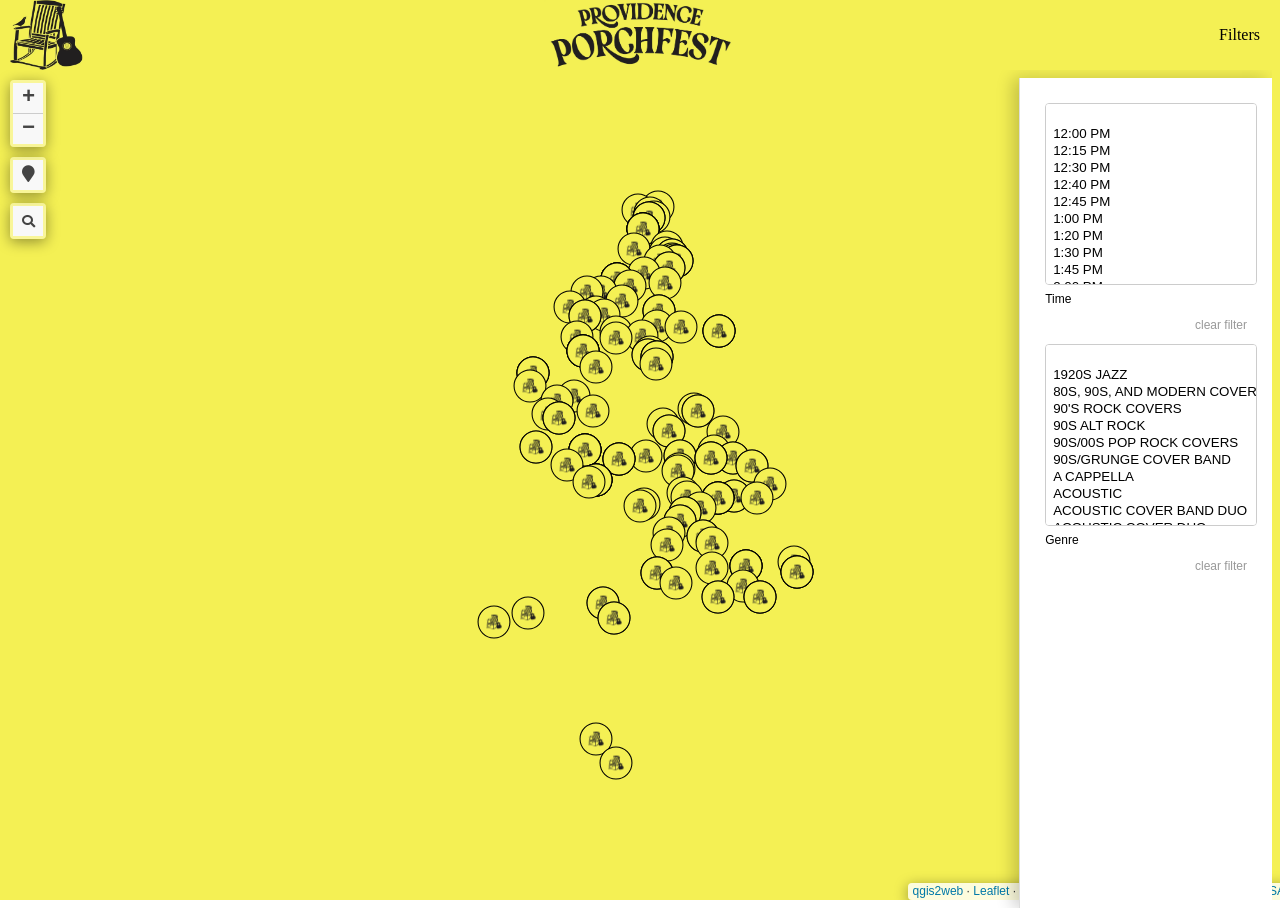
==== commit 49fd1f42: "Update index.html" ====
--- a/index.html
+++ b/index.html
@@ -637,11 +637,56 @@
                 }
                 filterFunc();
             };
-            div_Genre.appendChild(reset_Genre);
-		document.getElementById("filterToggle").onclick = function() {
-  	  var menu = document.getElementById("menu");
-   	 menu.classList.toggle("open");
-	  };
+          
+div_Genre.appendChild(reset_Genre);
+
+document.addEventListener("DOMContentLoaded", function() {
+
+    var timeBtn = document.getElementById("timeBtn");
+    var genreBtn = document.getElementById("genreBtn");
+    var filterToggle = document.getElementById("filterToggle");
+
+    if (timeBtn) {
+        timeBtn.addEventListener("click", function(e) {
+            e.preventDefault();
+            e.stopPropagation();
+
+            var menu = document.getElementById("menu");
+            menu.classList.add("open");
+
+            document.getElementById("div_Time").scrollIntoView({
+                behavior: "smooth"
+            });
+        });
+    }
+
+    if (genreBtn) {
+        genreBtn.addEventListener("click", function(e) {
+            e.preventDefault();
+            e.stopPropagation();
+
+            var menu = document.getElementById("menu");
+            menu.classList.add("open");
+
+            document.getElementById("div_Genre").scrollIntoView({
+                behavior: "smooth"
+            });
+        });
+    }
+
+    if (filterToggle) {
+        filterToggle.addEventListener("click", function(e) {
+            e.preventDefault();
+            e.stopPropagation();
+            var menu = document.getElementById("menu");
+            menu.classList.toggle("open");
+        });
+    }
+});
+			
+map.on('click', function() {
+    document.getElementById("menu").classList.remove("open");
+});
         </script>        
     </body>
 </html>
--- a/css/qgis2web.css
+++ b/css/qgis2web.css
@@ -7,7 +7,7 @@
   	    width: 100%;
    	    height: calc(100vh - 70px);
 	    z-index: 1;
-}
+	}
 
         html, body {
 			overflow: hidden;
@@ -252,10 +252,12 @@
     float: right;
     background: #ffffff;
     border-left: 1px solid #ddd;
-    box-shadow: -2px 0 8px rgba(0,0,0,0.1);
+    box-shadow: -6px 0 16px rgba(0,0,0,0.2);
     padding: 15px;
     box-sizing: border-box;
     font-family: Arial, sans-serif;
+}
+
 }
 
 .filterselect {
@@ -299,29 +301,66 @@
 }
 
 @media (max-width: 768px) {
-
     #menu {
         position: fixed;
         top: 70px;
-        right: -80%;                      /* ✅ match panel width */
+        right: -80%;
         width: 80%;
         height: calc(100vh - 70px);
-        background: white;
-
         transition: right 0.3s ease;
-        overflow-y: auto;
-        z-index: 1000;
     }
 
     #menu.open {
-        right: 0;   /* ✅ fully visible */
+        right: 0;
     }
-	
-   .col3 {
-        height: auto;
+
     #map {
         width: 100%;
     }
 }
-
-
+/* ✅ Bottom filter buttons */
+#bottomControls {
+    position: fixed;
+    bottom: 20px;
+    left: 50%;
+    transform: translateX(-50%);
+    display: flex;
+    gap: 10px;
+    z-index: 99999;
+    padding: 6px 10px;
+
+    /* ✅ styling moved here (NOT inside media query) */
+    background: rgba(255,255,255,0.9);
+    padding: 8px 12px;
+    border-radius: 30px;
+    backdrop-filter: blur(6px);
+}
+
+/* ✅ Button styles */
+#bottomControls button {
+    padding: 10px 16px;
+    border: none;
+    border-radius: 20px;
+    background: #0077cc;
+    color: white;
+    font-size: 14px;
+    font-weight: bold;
+
+    box-shadow: 0 4px 10px rgba(0,0,0,0.2);
+    cursor: pointer;
+}
+
+/* ✅ Hover */
+#bottomControls button:hover {
+    background: #005fa3;
+}
+
+#bottomControls button:active {
+    transform: scale(0.95);
+}
+/* ✅ Desktop: hide buttons */
+@media (min-width: 769px) {
+    #bottomControls {
+        display: none;
+    }
+}
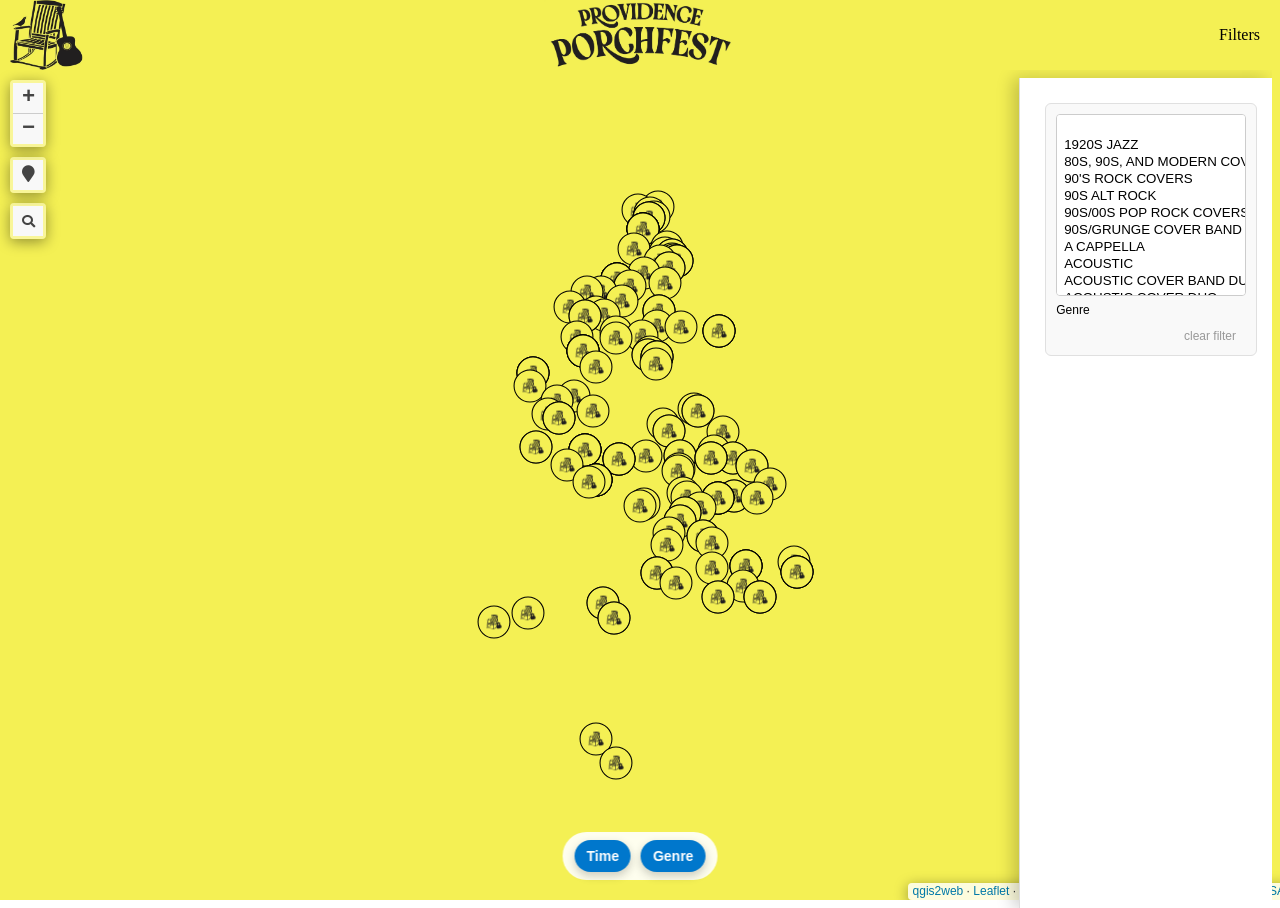
==== commit 8f447dd3: "Update index.html" ====
--- a/index.html
+++ b/index.html
@@ -404,10 +404,25 @@
         }
             document.getElementById("menu").appendChild(
                 document.createElement("div"));
-            var div_Time = document.createElement('div');
-            div_Time.id = "div_Time";
-            div_Time.className= "filterselect";
-            document.getElementById("menu").appendChild(div_Time);
+     
+		var div_Time = document.createElement('div');
+			div_Time.id = "div_Time";
+
+		var div_Genre = document.createElement('div');
+			div_Genre.id = "div_Genre";
+
+// ✅ add BOTH classes properly
+			div_Time.classList.add("filter-section", "filterselect");
+			div_Genre.classList.add("filter-section", "filterselect");
+
+// ✅ hide both initially
+			div_Time.classList.remove("active");
+			div_Genre.classList.remove("active");
+
+// ✅ append to menu
+			document.getElementById("menu").appendChild(div_Time);
+			document.getElementById("menu").appendChild(div_Genre);
+
             sel_Time = document.createElement('select');
             sel_Time.multiple = true;
             sel_Time.size = 10;
@@ -646,34 +661,39 @@
     var genreBtn = document.getElementById("genreBtn");
     var filterToggle = document.getElementById("filterToggle");
 
-    if (timeBtn) {
-        timeBtn.addEventListener("click", function(e) {
-            e.preventDefault();
-            e.stopPropagation();
-
-            var menu = document.getElementById("menu");
-            menu.classList.add("open");
-
-            document.getElementById("div_Time").scrollIntoView({
-                behavior: "smooth"
-            });
-        });
-    }
+   if (timeBtn) {
+    timeBtn.addEventListener("click", function(e) {
+        e.preventDefault();
+        e.stopPropagation();
+
+        var menu = document.getElementById("menu");
+        var timeDiv = document.getElementById("div_Time");
+        var genreDiv = document.getElementById("div_Genre");
+
+        menu.classList.add("open");
+
+        // ✅ KEY CHANGE
+        timeDiv.classList.add("active");
+        genreDiv.classList.remove("active");
+    });
+}
 
     if (genreBtn) {
-        genreBtn.addEventListener("click", function(e) {
-            e.preventDefault();
-            e.stopPropagation();
-
-            var menu = document.getElementById("menu");
-            menu.classList.add("open");
-
-            document.getElementById("div_Genre").scrollIntoView({
-                behavior: "smooth"
-            });
-        });
-    }
-
+    genreBtn.addEventListener("click", function(e) {
+        e.preventDefault();
+        e.stopPropagation();
+
+        var menu = document.getElementById("menu");
+        var timeDiv = document.getElementById("div_Time");
+        var genreDiv = document.getElementById("div_Genre");
+
+        menu.classList.add("open");
+
+        // ✅ KEY CHANGE
+        genreDiv.classList.add("active");
+        timeDiv.classList.remove("active");
+    });
+}
     if (filterToggle) {
         filterToggle.addEventListener("click", function(e) {
             e.preventDefault();
--- a/css/qgis2web.css
+++ b/css/qgis2web.css
@@ -243,7 +243,6 @@
     height: 70px;
     width: auto;
 }
-
 #menu {
 position: relative;
     z-index: 1000;
@@ -256,10 +255,14 @@
     padding: 15px;
     box-sizing: border-box;
     font-family: Arial, sans-serif;
-}
-
-}
-
+	-webkit-overflow-scrolling: touch;
+}
+
+@media (max-width: 768px) {
+    .col3 {
+        height: auto;
+    }
+}
 .filterselect {
     margin-bottom: 15px;
     padding: 10px;
@@ -303,21 +306,33 @@
 @media (max-width: 768px) {
     #menu {
         position: fixed;
-        top: 70px;
-        right: -80%;
-        width: 80%;
-        height: calc(100vh - 70px);
-        transition: right 0.3s ease;
+        bottom: -70%;            
+        left: 0;
+        width: 100%;
+        height: 75%; 
+		overflow-y: auto;
+		touch-action: pan-y;
+        background: white;
+        border-top-left-radius: 15px;
+        border-top-right-radius: 15px;
+        box-shadow: 0 -6px 16px rgba(0,0,0,0.2);
+        transition: bottom 0.3s ease;
+        z-index: 1000;
+  		transform: translateY(20px);
+   		opacity: 0;
+		-webkit-overflow-scrolling: touch;
     }
 
     #menu.open {
-        right: 0;
-    }
-
+	bottom: 0;
+    transform: translateY(0);   
+    opacity: 1; 
+    }
     #map {
         width: 100%;
     }
 }
+
 /* ✅ Bottom filter buttons */
 #bottomControls {
     position: fixed;
@@ -327,18 +342,13 @@
     display: flex;
     gap: 10px;
     z-index: 99999;
-    padding: 6px 10px;
-
-    /* ✅ styling moved here (NOT inside media query) */
     background: rgba(255,255,255,0.9);
     padding: 8px 12px;
     border-radius: 30px;
     backdrop-filter: blur(6px);
 }
-
-/* ✅ Button styles */
 #bottomControls button {
-    padding: 10px 16px;
+  	padding: 8px 12px;
     border: none;
     border-radius: 20px;
     background: #0077cc;
@@ -349,12 +359,24 @@
     box-shadow: 0 4px 10px rgba(0,0,0,0.2);
     cursor: pointer;
 }
+/* hide filters by default in mobile drawer */
+.filter-section {
+    display: none;
+}
+/* visible filter */
+.filter-section.active {
 
 /* ✅ Hover */
 #bottomControls button:hover {
     background: #005fa3;
 }
-
+.drawer-handle {
+    width: 40px;
+    height: 5px;
+    background: #ccc;
+    border-radius: 3px;
+    margin: 12px auto 8px auto;
+}
 #bottomControls button:active {
     transform: scale(0.95);
 }
@@ -363,4 +385,4 @@
     #bottomControls {
         display: none;
     }
-}+}
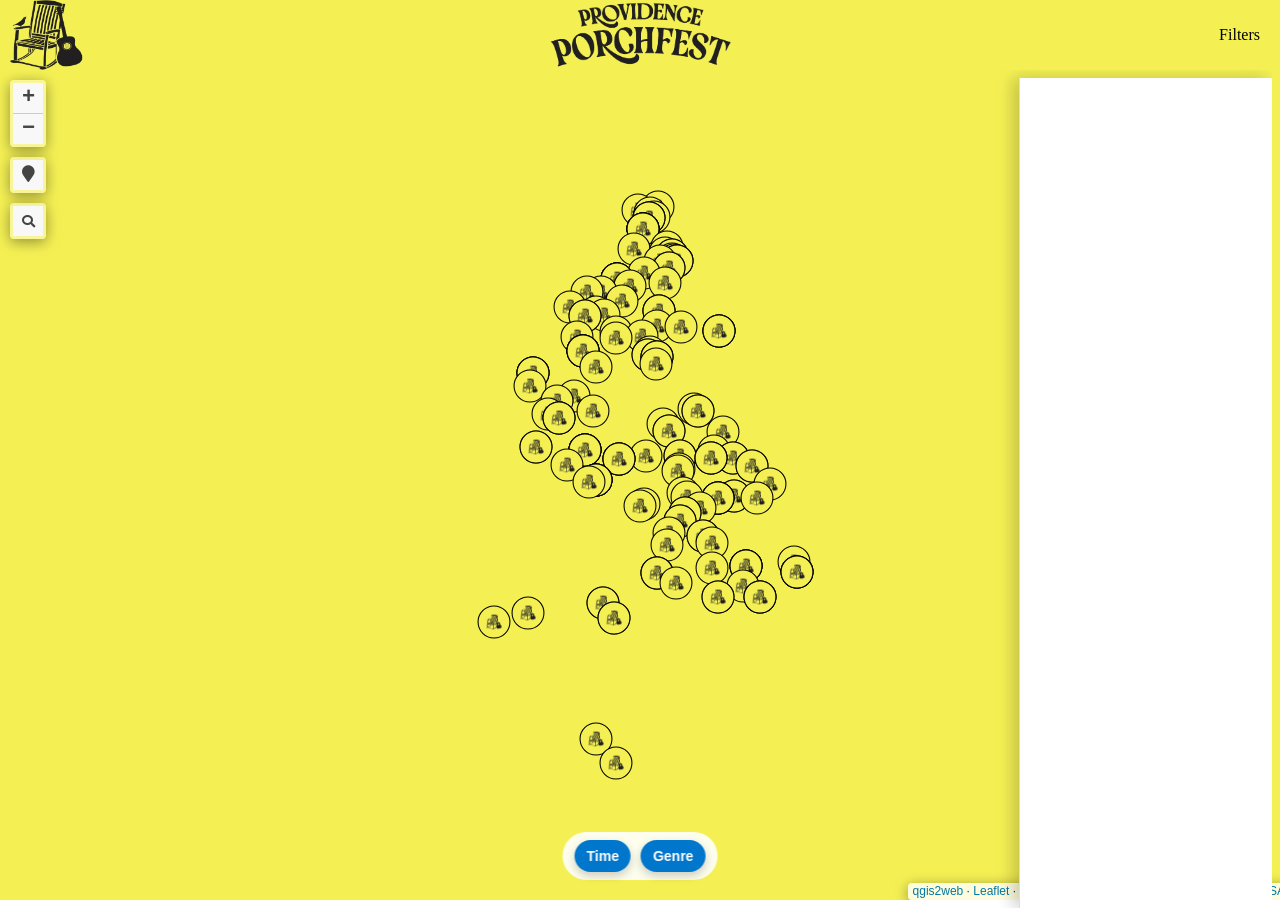
==== commit abcd1303: "Update index.html" ====
--- a/index.html
+++ b/index.html
@@ -471,12 +471,6 @@
                 filterFunc();
             };
             div_Time.appendChild(reset_Time);
-            document.getElementById("menu").appendChild(
-                document.createElement("div"));
-            var div_Genre = document.createElement('div');
-            div_Genre.id = "div_Genre";
-            div_Genre.className= "filterselect";
-            document.getElementById("menu").appendChild(div_Genre);
             sel_Genre = document.createElement('select');
             sel_Genre.multiple = true;
             sel_Genre.size = 10;
--- a/css/qgis2web.css
+++ b/css/qgis2web.css
@@ -264,8 +264,8 @@
     }
 }
 .filterselect {
-    margin-bottom: 15px;
-    padding: 10px;
+    margin-bottom: 20px;
+    padding: 15px;
     border: 1px solid #e0e0e0;
     border-radius: 6px;
     background: #f9f9f9;
@@ -273,15 +273,17 @@
 
 .filterlabel {
     font-weight: bold;
-    margin-top: 5px;
+	font-size: 16px;
+    margin-top: 8px;
     display: block;
 }
 
 #menu select {
     width: 100%;
-    border-radius: 4px;
+	font-size: 18px;      
+    padding: 10px;          
+    border-radius: 6px;
     border: 1px solid #ccc;
-    padding: 5px;
 }
 
 .filterlabel:last-child {
@@ -373,7 +375,7 @@
 .drawer-handle {
     width: 40px;
     height: 5px;
-    background: #ccc;
+    background: #bbb;
     border-radius: 3px;
     margin: 12px auto 8px auto;
 }
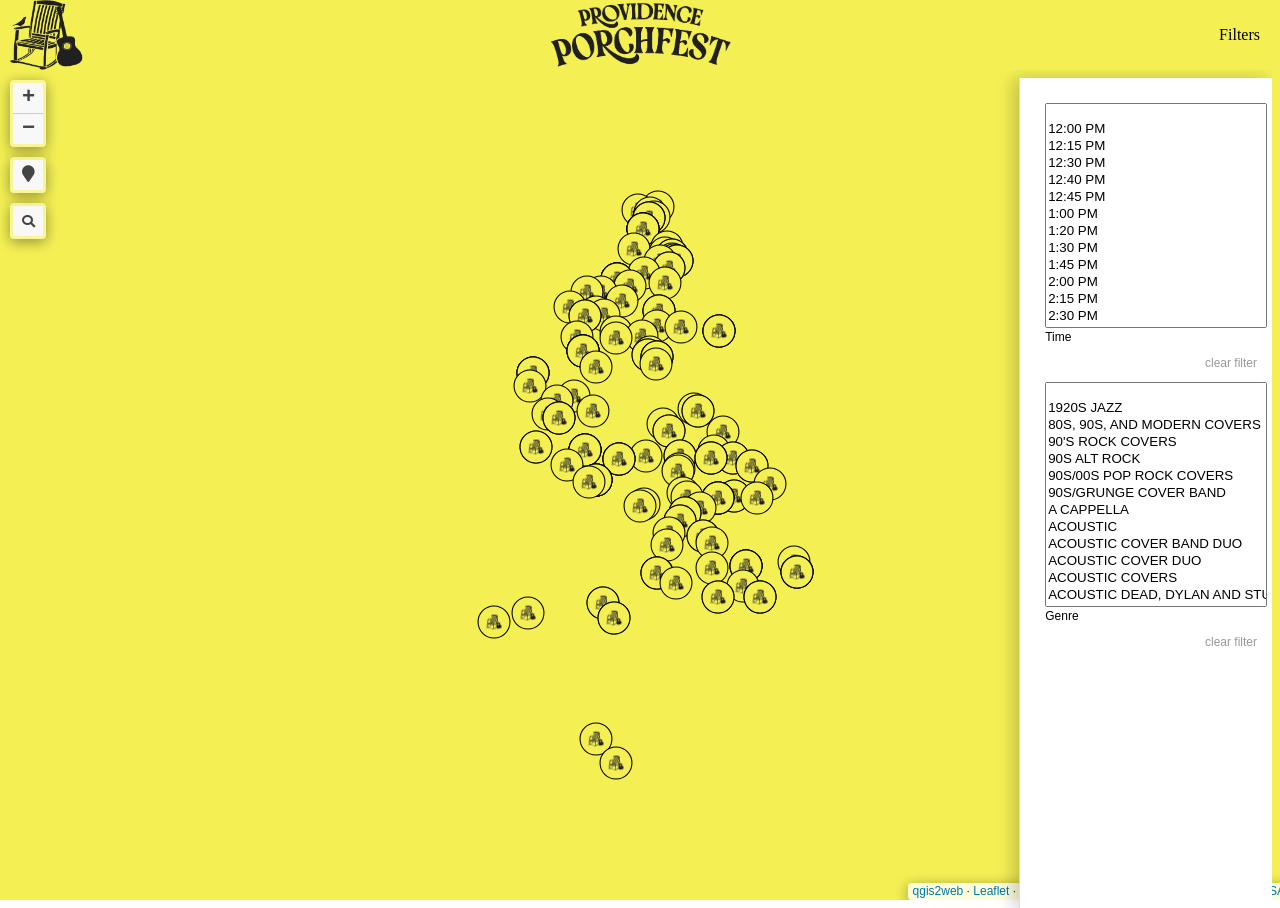
==== commit a0a1c2d2: "Update index.html" ====
--- a/index.html
+++ b/index.html
@@ -402,9 +402,7 @@
           }
           })
         }
-            document.getElementById("menu").appendChild(
-                document.createElement("div"));
-     
+    
 		var div_Time = document.createElement('div');
 			div_Time.id = "div_Time";
 
@@ -416,9 +414,14 @@
 			div_Genre.classList.add("filter-section", "filterselect");
 
 // ✅ hide both initially
-			div_Time.classList.remove("active");
-			div_Genre.classList.remove("active");
-
+			
+		if (window.innerWidth <= 768) {
+   		 div_Time.classList.remove("active");
+   		 div_Genre.classList.remove("active");
+		} else {
+   		 div_Time.classList.add("active");
+   		 div_Genre.classList.add("active");
+}
 // ✅ append to menu
 			document.getElementById("menu").appendChild(div_Time);
 			document.getElementById("menu").appendChild(div_Genre);
@@ -654,8 +657,7 @@
     var timeBtn = document.getElementById("timeBtn");
     var genreBtn = document.getElementById("genreBtn");
     var filterToggle = document.getElementById("filterToggle");
-
-   if (timeBtn) {
+if (timeBtn) {
     timeBtn.addEventListener("click", function(e) {
         e.preventDefault();
         e.stopPropagation();
@@ -666,13 +668,13 @@
 
         menu.classList.add("open");
 
-        // ✅ KEY CHANGE
-        timeDiv.classList.add("active");
+        // ✅ FORCE RESET
+        timeDiv.classList.remove("active");
         genreDiv.classList.remove("active");
+		timeDiv.classList.add("active")
     });
 }
-
-    if (genreBtn) {
+if (genreBtn) {
     genreBtn.addEventListener("click", function(e) {
         e.preventDefault();
         e.stopPropagation();
@@ -683,9 +685,12 @@
 
         menu.classList.add("open");
 
-        // ✅ KEY CHANGE
+        // ✅ FORCE RESET
+        timeDiv.classList.remove("active");
+        genreDiv.classList.remove("active");
+
+        // ✅ ACTIVATE ONE
         genreDiv.classList.add("active");
-        timeDiv.classList.remove("active");
     });
 }
     if (filterToggle) {
--- a/css/qgis2web.css
+++ b/css/qgis2web.css
@@ -258,84 +258,98 @@
 	-webkit-overflow-scrolling: touch;
 }
 
+
 @media (max-width: 768px) {
+
     .col3 {
-        height: auto;
-    }
-}
-.filterselect {
-    margin-bottom: 20px;
-    padding: 15px;
-    border: 1px solid #e0e0e0;
-    border-radius: 6px;
-    background: #f9f9f9;
-}
-
-.filterlabel {
-    font-weight: bold;
-	font-size: 16px;
-    margin-top: 8px;
+        width: 100% !important;
+        max-width: 100% !important;
+        float: none !important;
+        display: block !important;
+        height: auto !important;
+        overflow: visible !important;
+    }
+
+    #menu {
+        position: fixed;
+        bottom: -70%;
+        left: 0;
+        margin: 0 !important;
+
+        width: 100%;
+        height: 55%;
+        padding: 15px 20px;
+
+        background: white;
+        border-top-left-radius: 15px;
+        border-top-right-radius: 15px;
+
+        box-shadow: 0 -6px 16px rgba(0,0,0,0.2);
+
+        overflow-y: auto;
+        -webkit-overflow-scrolling: touch;
+
+        z-index: 1000;
+
+        transform: translateY(20px);
+        opacity: 0;
+        transition: bottom 0.3s ease,
+                    transform 0.3s ease,
+                    opacity 0.3s ease;
+    }
+
+    #menu.open {
+        bottom: 0;
+        transform: translateY(0);
+        opacity: 1;
+    }
+
+    /* ✅ THIS IS WHERE YOU ADD WIDTH FIX */
+    #menu .filterselect,
+    #menu .filter-section {
+        width: 100%;
+        max-width: 100%;
+        display: block;
+        box-sizing: border-box;
+    }
+
+    #menu select {
+        width: 100%;
+        display: block;
+    }
+#menu .filterselect {
+    width: 100%;
     display: block;
-}
-
-#menu select {
-    width: 100%;
-	font-size: 18px;      
-    padding: 10px;          
-    border-radius: 6px;
-    border: 1px solid #ccc;
-}
-
+    box-sizing: border-box;
+    }
+}
+#menu select[multiple] {
+    height: 25vh;
+    max-height: 25vh;
+    overflow-y: auto;
+
+}
 .filterlabel:last-child {
     margin-top: 8px;
     font-weight: normal;
     color: #0077cc;
     cursor: pointer;
 }
-
 .filterlabel:last-child:hover {
     text-decoration: underline;
 }
-
-
 .col3 {
     position: relative;
     z-index: 1000;
     height: calc(100vh - 70px);  
     overflow: auto;             
-}
-
-@media (max-width: 768px) {
-    #menu {
-        position: fixed;
-        bottom: -70%;            
-        left: 0;
-        width: 100%;
-        height: 75%; 
-		overflow-y: auto;
-		touch-action: pan-y;
-        background: white;
-        border-top-left-radius: 15px;
-        border-top-right-radius: 15px;
-        box-shadow: 0 -6px 16px rgba(0,0,0,0.2);
-        transition: bottom 0.3s ease;
-        z-index: 1000;
-  		transform: translateY(20px);
-   		opacity: 0;
-		-webkit-overflow-scrolling: touch;
     }
 
     #menu.open {
-	bottom: 0;
-    transform: translateY(0);   
-    opacity: 1; 
-    }
-    #map {
-        width: 100%;
-    }
-}
-
-/* ✅ Bottom filter buttons */
+        bottom: 0;
+        transform: translateY(0);
+        opacity: 1;
+    }
 #bottomControls {
     position: fixed;
     bottom: 20px;
@@ -365,10 +379,9 @@
 .filter-section {
     display: none;
 }
-/* visible filter */
 .filter-section.active {
-
-/* ✅ Hover */
+    display: block;
+}/* ✅ Hover */
 #bottomControls button:hover {
     background: #005fa3;
 }
@@ -382,7 +395,12 @@
 #bottomControls button:active {
     transform: scale(0.95);
 }
-/* ✅ Desktop: hide buttons */
+#menu .filterselect {
+    width: 100%;
+    max-height: 40vh;
+    overflow: hidden;
+    box-sizing: border-box;
+}
 @media (min-width: 769px) {
     #bottomControls {
         display: none;
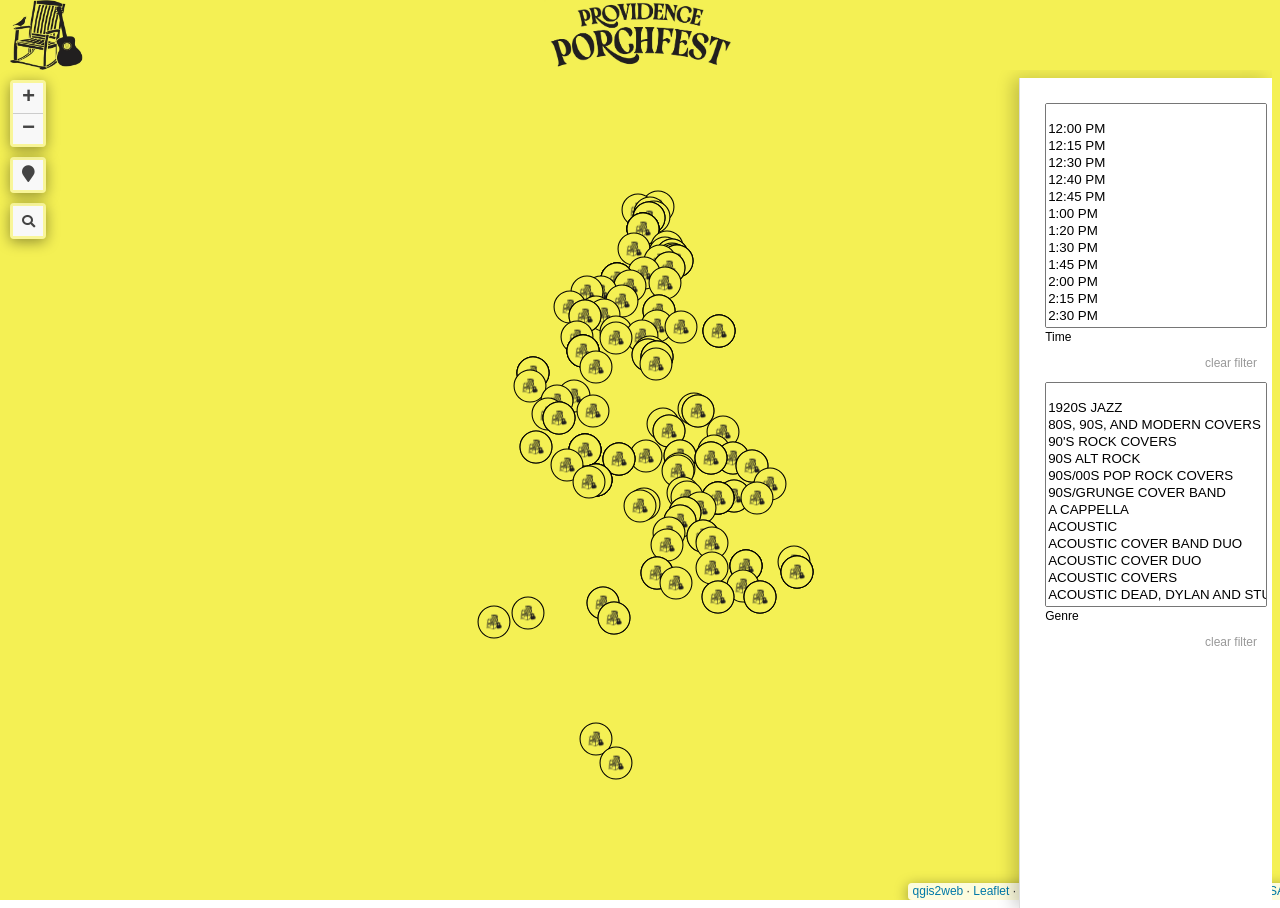
==== commit 8249f646: "Update index.html" ====
--- a/index.html
+++ b/index.html
@@ -28,7 +28,6 @@
 	<div id="header">
    		<img id="chair" src="css/images/chair.png" alt="Chair">
    		<img id="mainHeader" src="css/images/header.png" alt="Map Header">
-  	<div id="filterToggle">Filters</div>
 	</div>
 	<div id="map"></div>
 	<div id="bottomControls">
@@ -657,6 +656,7 @@
     var timeBtn = document.getElementById("timeBtn");
     var genreBtn = document.getElementById("genreBtn");
     var filterToggle = document.getElementById("filterToggle");
+
 if (timeBtn) {
     timeBtn.addEventListener("click", function(e) {
         e.preventDefault();
@@ -666,14 +666,25 @@
         var timeDiv = document.getElementById("div_Time");
         var genreDiv = document.getElementById("div_Genre");
 
+        // ✅ CLOSE if already active
+        if (menu.classList.contains("open") && timeDiv.classList.contains("active")) {
+            menu.classList.remove("open");
+            timeDiv.classList.remove("active");
+            genreDiv.classList.remove("active");
+            return;
+        }
+
+        // ✅ OPEN & FULL RESET (KEY ADDITION)
         menu.classList.add("open");
 
-        // ✅ FORCE RESET
         timeDiv.classList.remove("active");
         genreDiv.classList.remove("active");
-		timeDiv.classList.add("active")
+
+        // ✅ ACTIVATE ONLY TIME
+        timeDiv.classList.add("active");
     });
 }
+
 if (genreBtn) {
     genreBtn.addEventListener("click", function(e) {
         e.preventDefault();
@@ -683,16 +694,25 @@
         var timeDiv = document.getElementById("div_Time");
         var genreDiv = document.getElementById("div_Genre");
 
+        // ✅ CLOSE if already active
+        if (menu.classList.contains("open") && genreDiv.classList.contains("active")) {
+            menu.classList.remove("open");
+            timeDiv.classList.remove("active");
+            genreDiv.classList.remove("active");
+            return;
+        }
+
+        // ✅ OPEN & FULL RESET
         menu.classList.add("open");
 
-        // ✅ FORCE RESET
         timeDiv.classList.remove("active");
         genreDiv.classList.remove("active");
 
-        // ✅ ACTIVATE ONE
+        // ✅ ACTIVATE ONLY GENRE
         genreDiv.classList.add("active");
     });
 }
+
     if (filterToggle) {
         filterToggle.addEventListener("click", function(e) {
             e.preventDefault();
--- a/css/qgis2web.css
+++ b/css/qgis2web.css
@@ -304,23 +304,20 @@
         opacity: 1;
     }
 
-    /* ✅ THIS IS WHERE YOU ADD WIDTH FIX */
-    #menu .filterselect,
-    #menu .filter-section {
-        width: 100%;
-        max-width: 100%;
-        display: block;
-        box-sizing: border-box;
-    }
-
+	#menu .filterselect,
+	#menu .filter-section {
+   		width: 100%;
+   		max-width: 100%;
+  		box-sizing: border-box;
+	}
     #menu select {
         width: 100%;
         display: block;
     }
 #menu .filterselect {
     width: 100%;
-    display: block;
     box-sizing: border-box;
+
     }
 }
 #menu select[multiple] {
@@ -378,6 +375,7 @@
 /* hide filters by default in mobile drawer */
 .filter-section {
     display: none;
+	width: 100%;
 }
 .filter-section.active {
     display: block;
@@ -401,6 +399,9 @@
     overflow: hidden;
     box-sizing: border-box;
 }
+#menu .filter-section:not(.active) {
+    display: none;
+}
 @media (min-width: 769px) {
     #bottomControls {
         display: none;
